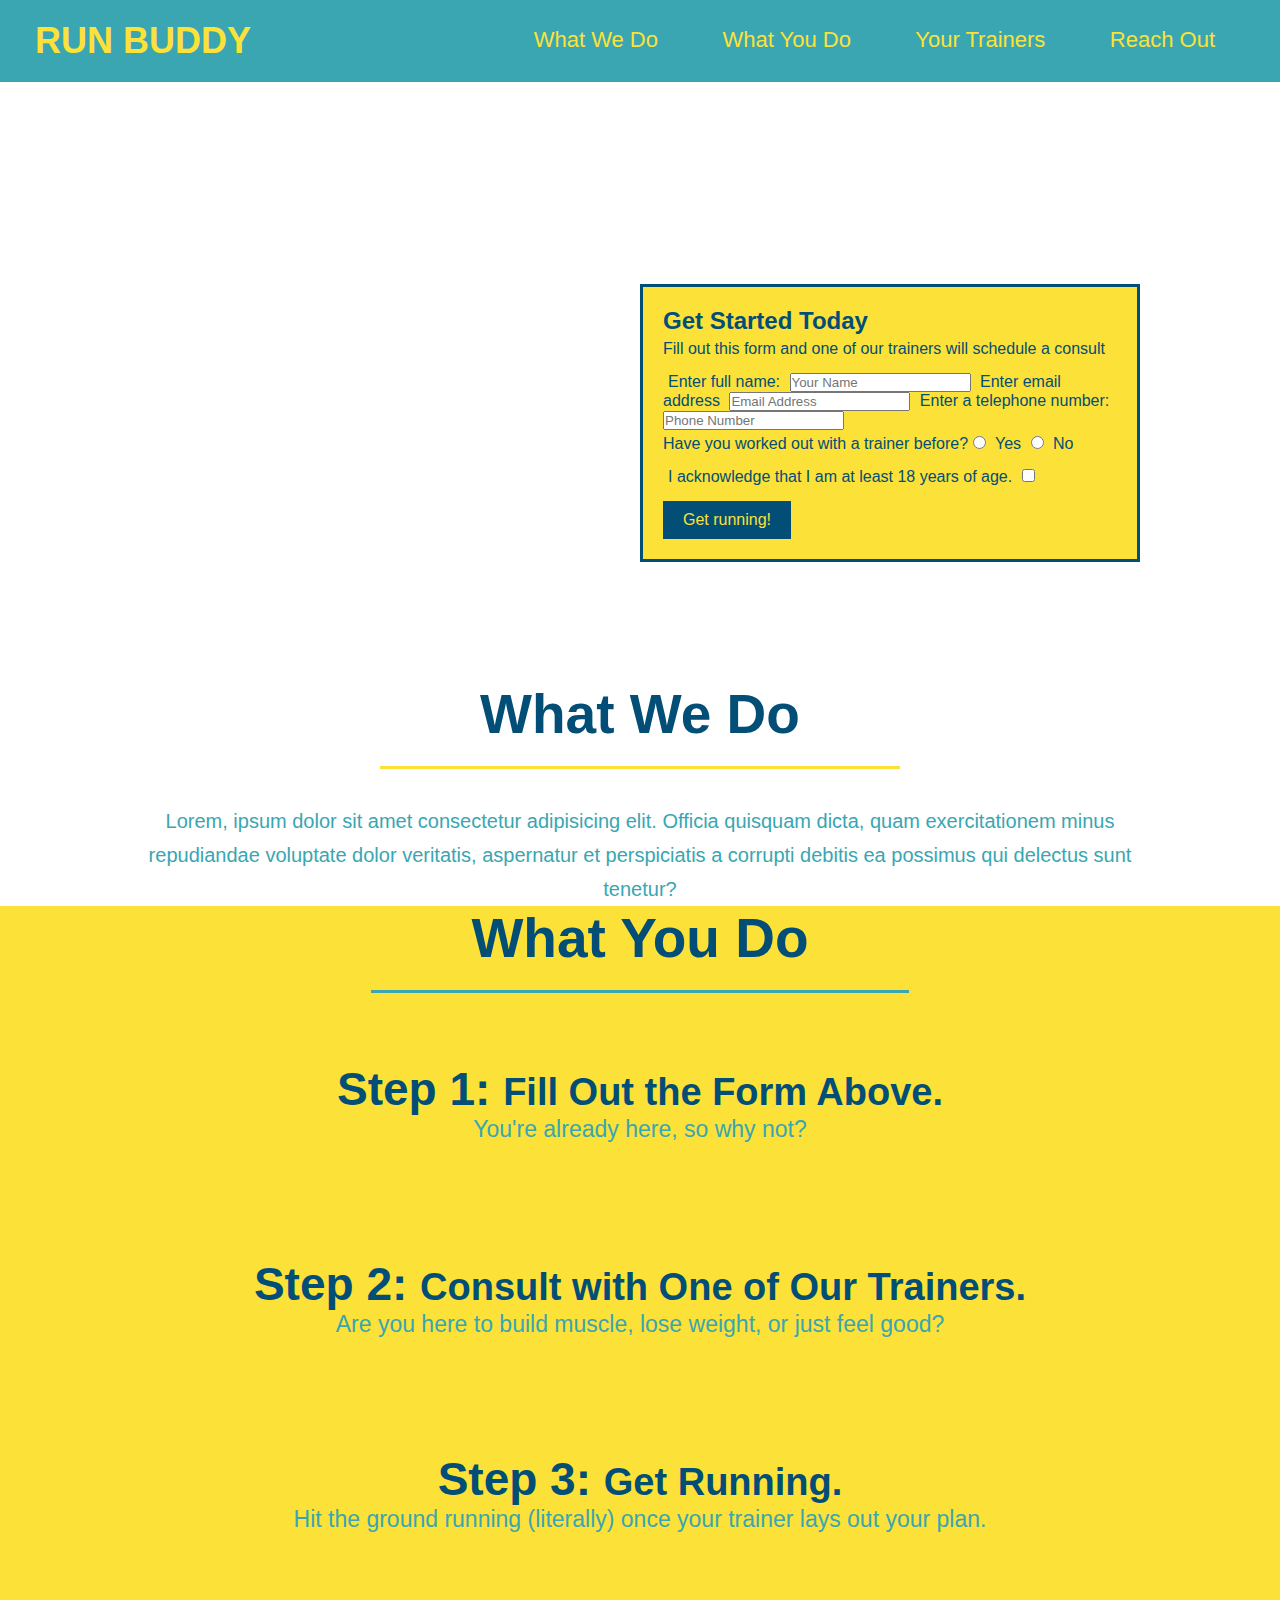
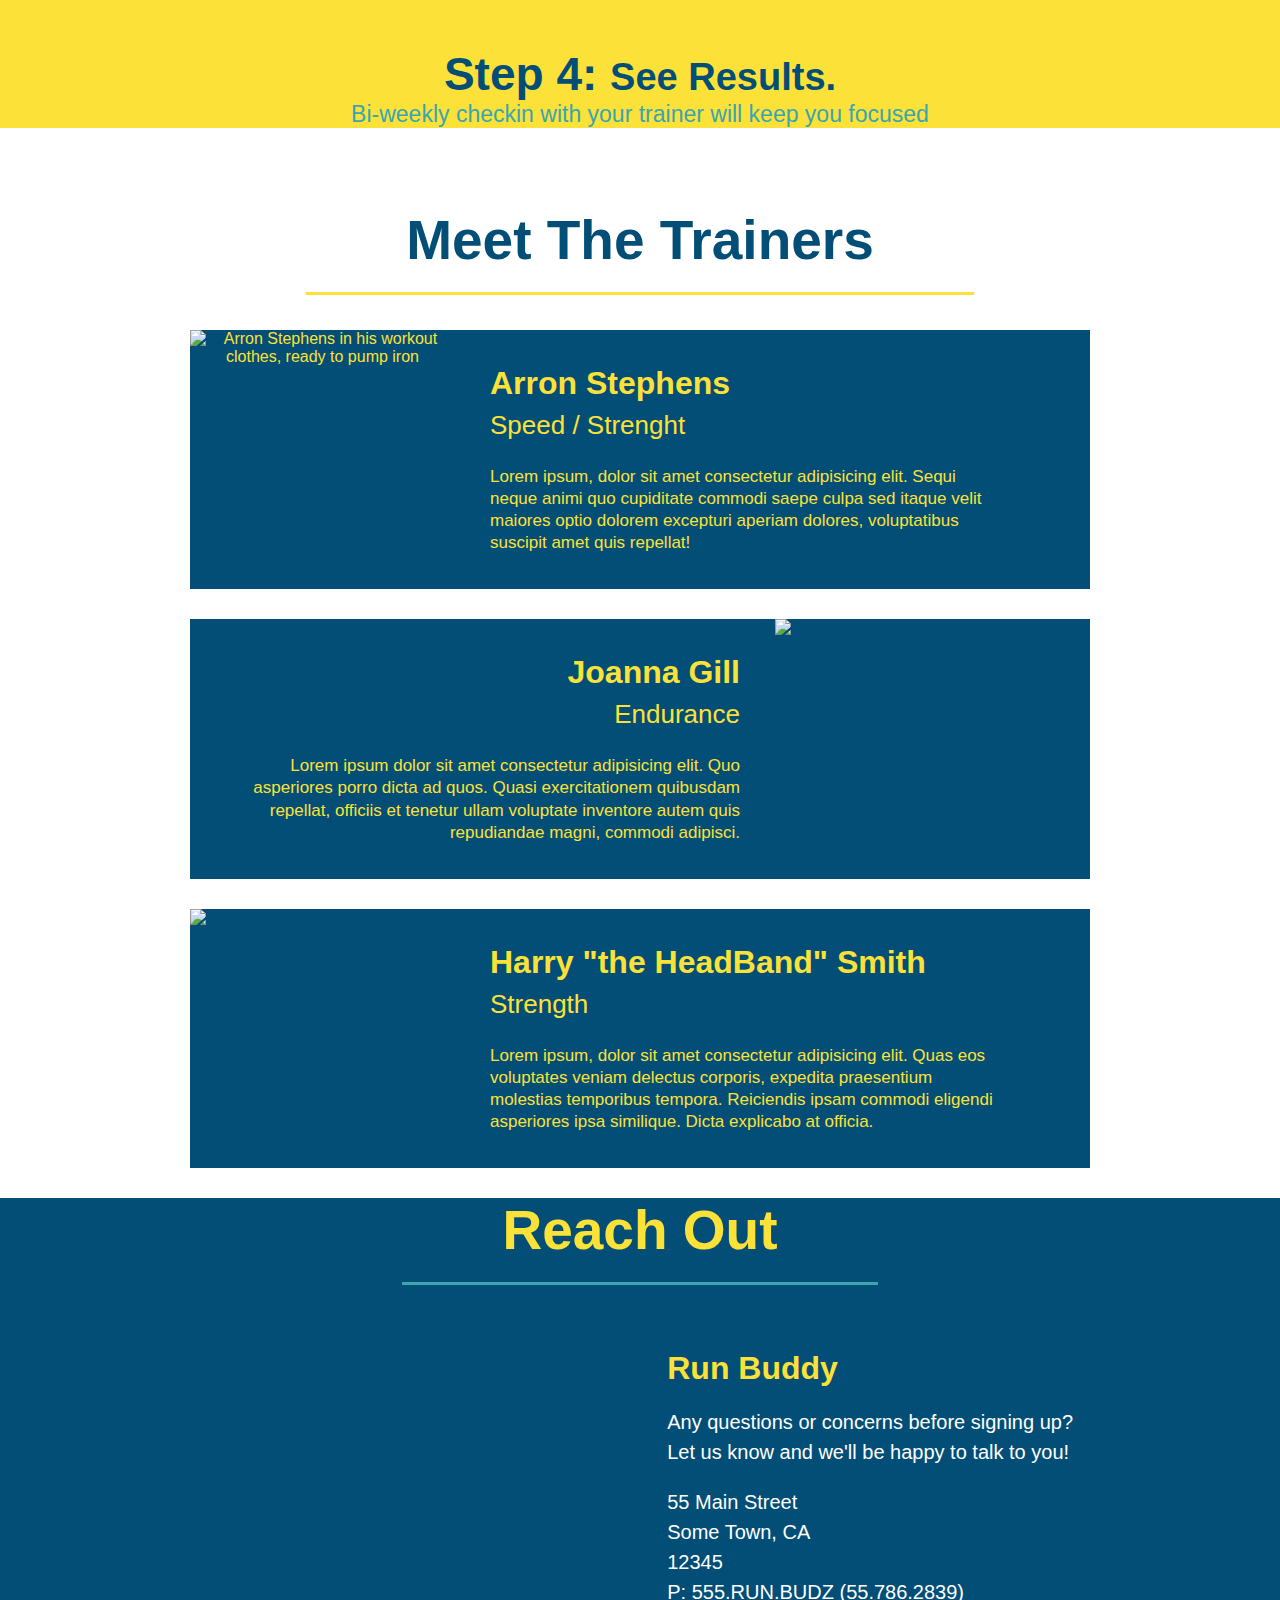
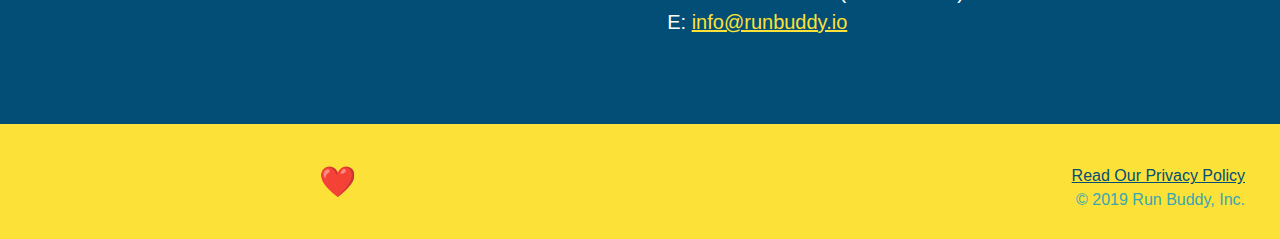
==== index.html @ 2227aeee "secondary-styles" ====
<!DOCTYPE html>
<!--letting browser know its in English-->
<html lang="em">
    <head>
        <meta charset="UTF-8" />
        <title>Run Buddy</title>
        <link rel="stylesheet" href="./assets/css/style.css">
    </head>
    <body>
        <!--navigation-->
        <header>
            <h1>
                <a href="/">RUN BUDDY</a>
            </h1>
            <nav>
                <!--Unordered list element-->
                <ul>
                    <!--Liss item element-->
                    <li>
                        <!--Anchor element-->
                        <a href="#what-we-do">What We Do</a>
                    </li>
                    <li>
                        <a href="#what-you-do">What You Do</a>
                    </li>
                    <li>
                        <a href="#your-trainers">Your Trainers</a>
                    </li>
                    <li>
                        <a href="#reach-out">Reach Out</a>
                    </li>
                </ul>
            </nav>
        </header>

        <!--hero section-->
        <section class="hero">
            <div class="hero-form">
                <h3>Get Started Today</h3>
                <p>Fill out this form and one of our trainers will schedule a consult</p>  
            <form>
                <label for="name">Enter full name:</label>
                <input type="text" placeholder="Your Name" name="name" id="name" />
                
                <label for="email">Enter email address</label>
                <input type="text" placeholder="Email Address" name="email" id="email" />
                
                <label for="phone">Enter a telephone number:</label>
                <input type="text" placeholder="Phone Number" name="phone" id="phone" />
                <p>
                    Have you worked out with a trainer before?
                    <input type="radio" name="trainer-confirm" id="trainer-yes" />
                    <label for="trainer-yes">Yes</label>
                    <input type="radio" name="trainer-confirm" id="trainer-no" />
                    <label for="trainer-no">No</label>
                </p>
                <p>
                    <label for="checkbox" >
                        I acknowledge that I am at least 18 years of age.
                    </label>
                    <input type="checkbox" name="age-confirm" id="checkbox" />
                </p>
                <button type="submit">
                    Get running!
                </button>
            </form>
            </div>
        </section>
        <!--end hero-->

        <!--hera/jumbotron-->
        <section>
            
        </section>

        <!--"what we do" section-->
        <section id="what-we-do" class="intro">
            <h2 class="section-title primary-border">What We Do</h2>
            <p> 
               Lorem, ipsum dolor sit amet consectetur adipisicing elit. Officia quisquam dicta, quam exercitationem minus repudiandae voluptate dolor veritatis, aspernatur et perspiciatis a corrupti debitis ea possimus qui delectus sunt tenetur? 
            </p>
        </section> 
        
        <!--"what you do" section-->
        <section id="what-you-do" class="steps">
            <h2 class="section-title  secondary-border">What You Do</h2>

            <div>
                <img src="./assets/images/step-1.svg" alt="" />
                <h3>Step 1: <span>Fill Out the Form Above.</span></h3>
                <p>You're already here, so why not?</p>
            </div>

            <div>
                <img src="./assets/images/step-2.svg" alt="" />
                <h3>Step 2: <span>Consult with One of Our Trainers.</span></h3>
                <p>Are you here to build muscle, lose weight, or just feel good?</p>
            </div>

            <div>
                <img src="./assets/images/step-3.svg" alt="" />
                <h3>Step 3: <span>Get Running.</span></h3>
                <p>Hit the ground running (literally) once your trainer lays out your plan.</p>
            </div>

            <div>
                <img src="./assets/images/step-4.svg" alt="" />
                <h3>Step 4: <span>See Results.</span></h3>
                <p>Bi-weekly checkin with your trainer will keep you focused</p>
            </div>

        </section>
        
        <!--"meet the trainers" section-->
        <section id="your-trainers" class="trainers">
            <h2 class="section-title primary-border">
                Meet The Trainers
            </h2>

            <article class="trainer">
                <img src="./assets/images/trainer-1.jpg" alt="Arron Stephens in his workout clothes, ready to pump iron" />
                <div class="trainer-bio text-left">
                    <h3>Arron Stephens</h3>
                    <h4>Speed / Strenght</h4>
                    <p>
                        Lorem ipsum, dolor sit amet consectetur adipisicing elit. Sequi neque animi quo cupiditate commodi saepe culpa sed
                        itaque velit maiores optio dolorem excepturi aperiam dolores, voluptatibus suscipit amet quis repellat!
                    </p>
                </div>
            </article>
            
            <!--second trainer bio-->
            <article class="trainer">
                <div class="trainer-bio text-right">
                    <h3>Joanna Gill</h3>
                    <h4>Endurance</h4>
                    <p>
                        Lorem ipsum dolor sit amet consectetur adipisicing elit. Quo asperiores porro dicta ad quos. Quasi exercitationem quibusdam repellat, officiis et tenetur ullam voluptate inventore autem quis repudiandae magni, commodi adipisci.
                    </p>
                </div>
                <img src="./assets/images/trainer-2.jpg">
            </article>

            <article class="trainer">
                <img src="./assets/images/trainer-3.jpg">
                <div class="trainer-bio text-left">
                    <h3>Harry "the HeadBand" Smith</h3>
                    <h4>Strength</h4>
                    <p>
                        Lorem ipsum, dolor sit amet consectetur adipisicing elit. Quas eos voluptates veniam delectus corporis, expedita praesentium molestias temporibus tempora. Reiciendis ipsam commodi eligendi asperiores ipsa similique. Dicta explicabo at officia.
                    </p>
                </div>
            </article>

        </section>
        
        <!--"reach out" section-->
        <section id="reach-out" class="contact">
            <h2 class="section-title secondary-border">Reach Out</h2>

        <div class="contact-info">
            <iframe 
            src="https://www.google.com/maps/embed?pb=!1m18!1m12!1m3!1d3310.866093788622!2d-117.26199794971177!3d33.91884578054739!2m3!1f0!2f0!3f0!3m2!1i1024!2i768!4f13.1!3m3!1m2!1s0x80dca60cec71aa4b%3A0x97845ab8a27b78cd!2s23080%20Alessandro%20Blvd%2C%20Moreno%20Valley%2C%20CA%2092553!5e0!3m2!1sen!2sus!4v1596602166680!5m2!1sen!2sus" width="600" height="450" frameborder="0" style="border:0;" allowfullscreen="" aria-hidden="false" tabindex="0"
            >
            </iframe>

            <div>
                <h3>Run Buddy</h3>
                <p>
                    Any questions or concerns before signing up?
                    <br /> 
                    Let us know and we'll be happy to talk to you!
                </p>
                <address>
                    55 Main Street <br />
                    Some Town, CA <br />
                    12345<br />
                    P: 555.RUN.BUDZ (55.786.2839)<br />
                    E: <a href="mailto:info@runbuddy.io">info@runbuddy.io</a>
                </address>
            </div>
        </div>

        
        <!--footer-->
        <footer>
            <h2>❤️Made with love by Run Buddy.</h2>
            <div>
                <a href="./privacy-policy.html">Read Our Privacy Policy</a><br />
                &copy; 2019 Run Buddy, Inc.
            </div>
        </footer>
    </section>

    </body>

</html>
---- assets/css/style.css ----
* {
    margin: 0;
    padding: 0;
    box-sizing: border-box;
}

body {
    /*more on this alphanumerical value in a minute! */
    color: #39a6b2;
    font-family: Helvetica, Arial, sans-serif;}

/* apply styles to <header> */
header {
    padding: 20px 35px;
    background-color: #39a6b2;
}
    
header h1 {
    font-weight: bold;
    font-size: 36px;
    color: #fce138;
    margin: 0;
    display: inline;
}

header a {
    text-decoration: none;
    color: #fce138;
}

header nav {
    float: right;
    margin: 7px 0;
}

header nav ul li {
    display: inline;
}

header nav ul li a {
    margin: 0 30px;
    font-weight: lighter;
    font-size: 22px;
}

footer {
    background: #fce138;
    width: 100%;
    padding: 40px 35px;
}

footer h2 {
    display: inline;
    color: #024e76;
    font-size: 30px;
    margin: 0;
}

footer div {
    float: right;
    line-height: 1.5;
    text-align: right;
}

footer a {
    color: #024e76;
}

/*section {
    padding: 60px;
    background-image: url("../run-buddy/assets/images/hero-bg.jpg");
}*/

/* Hero style start*/
.hero {
    background-image: url("../images/hero-bg.jpg");
    height: 600px;
    background-size: cover;
    background-position: center;
    position: relative;
}

.hero-form {
    background-color: #fce138;
    padding: 20px;
    width: 500px;
    color: #024e76;
    border-style: solid;
    border-width: 3px;
    border-color: #024e76;
    /* shorthand three values in one line*/
    /*border: solid 3px #024e76;*/
}

.hero-form{
    border: 3px solid #024e76;
    background-color: #fce138;
    padding: 20px;
    width: 500px;
    color: #024e76;
    position: absolute;
    bottom: 120px;
    right: 140px;
}

.hero-form h3 {
    font-size: 24px;
    margin: 0;
}

.hero-form p {
    margin: 5px 0 15px 0;
}

.form-input {
    border: 1px solid #024e76;
    display: block;
    font-size: 16px;
    color: #024e76;
    width: 100%;
    margin-bottom: 15px;
}

.hero-form label {
    margin: 0 5px;
}

.hero-form button {
    color: #fce138;
    background-color: #024e76;
    border: none;
    padding: 10px 20px;
    font-size: 16px;
}
/*Hero style end*/

/*what we do*/
.intro {
    text-align: center;
}

.intro p {
    line-height: 1.7;
    color: #39a6b2;
    width: 80%;
    font-size: 20px;
    display: inline-block;
    margin: 0 auto;
}
/*what we do end*/

/*steps*/

.steps {
    text-align: center;
    background: #fce138;
}

/*steps*/

.section-title {
    font-size: 55px;
    color: #024e76;
    margin-bottom: 35px;
    padding: 0 100px 20px 100px;
    display: inline-block;
    border-bottom: 3px solid; 
}

.primary-border {
    border-color: #fce138;
}

.secondary-border {
    border-color: #39a6b2;
}

.steps div {
    margin-bottom: 80px;
}

.steps img {
    width: 15%;
    margin: 10px 0;
}

.steps h3 {
    color: #024e76;
    font-size: 46px;
    margin-top: 10px;
}

.steps p {
    color: #39a6b2;
    font-size: 23px;
}

.steps span {
    font-size: 38px;
}

.trainers {
    text-align: center;
}

.trainer {
    width: 900px;
    margin: 0 auto 30px auto;
    background: #024e76;
    color: #fce138;
    overflow: auto;
}

.trainer img {
    width: 265px;
    float: left;
}

.trainer-bio {
    padding: 35px;
    float: left;
    width: 65%;
}

.text-left {
    text-align: left;
}

.text-right {
    text-align: right;
}

.trainer-bio h3{
    font-size: 32px;
    margin-bottom: 8px;
}

.trainer-bio h4 {
    font-weight: lighter;
    font-size: 26px;
    margin-bottom: 25px;
}

.trainer-bio p {
    font-size: 17px;
    line-height: 1.3;
}

/*Reach out section*/
.contact {
    text-align: center;
    background: #024e76;
}
 .contact h2 {
     color: #fce138;
 }

.contact-info iframe {
    width: 400px;
    height: 400px;
}

.contact-info div {
    width: 410px;
    display: inline-block;
    vertical-align: top;
    text-align: left;
    margin: 30px 0 0 60px;
    color: white;
}

.contact-info h3 {
    color: #fce138;
    font-size: 32px;
}

.contact-info p, .contact-info address {
    margin: 20px 0;
    line-height: 1.5;
    font-size: 20px;
    font-style: normal;
}

.contact-info a {
    color: #fce138;
}

/* Reach out styles end*/

.page-title {
    color: #fce138;
    display: inline-block;
    border-bottom: 4px solid #fce138;
    padding: 0 80px 15px 80px;
    font-weight: normal;
    font-size: 42px;
    font-style: italic;
}
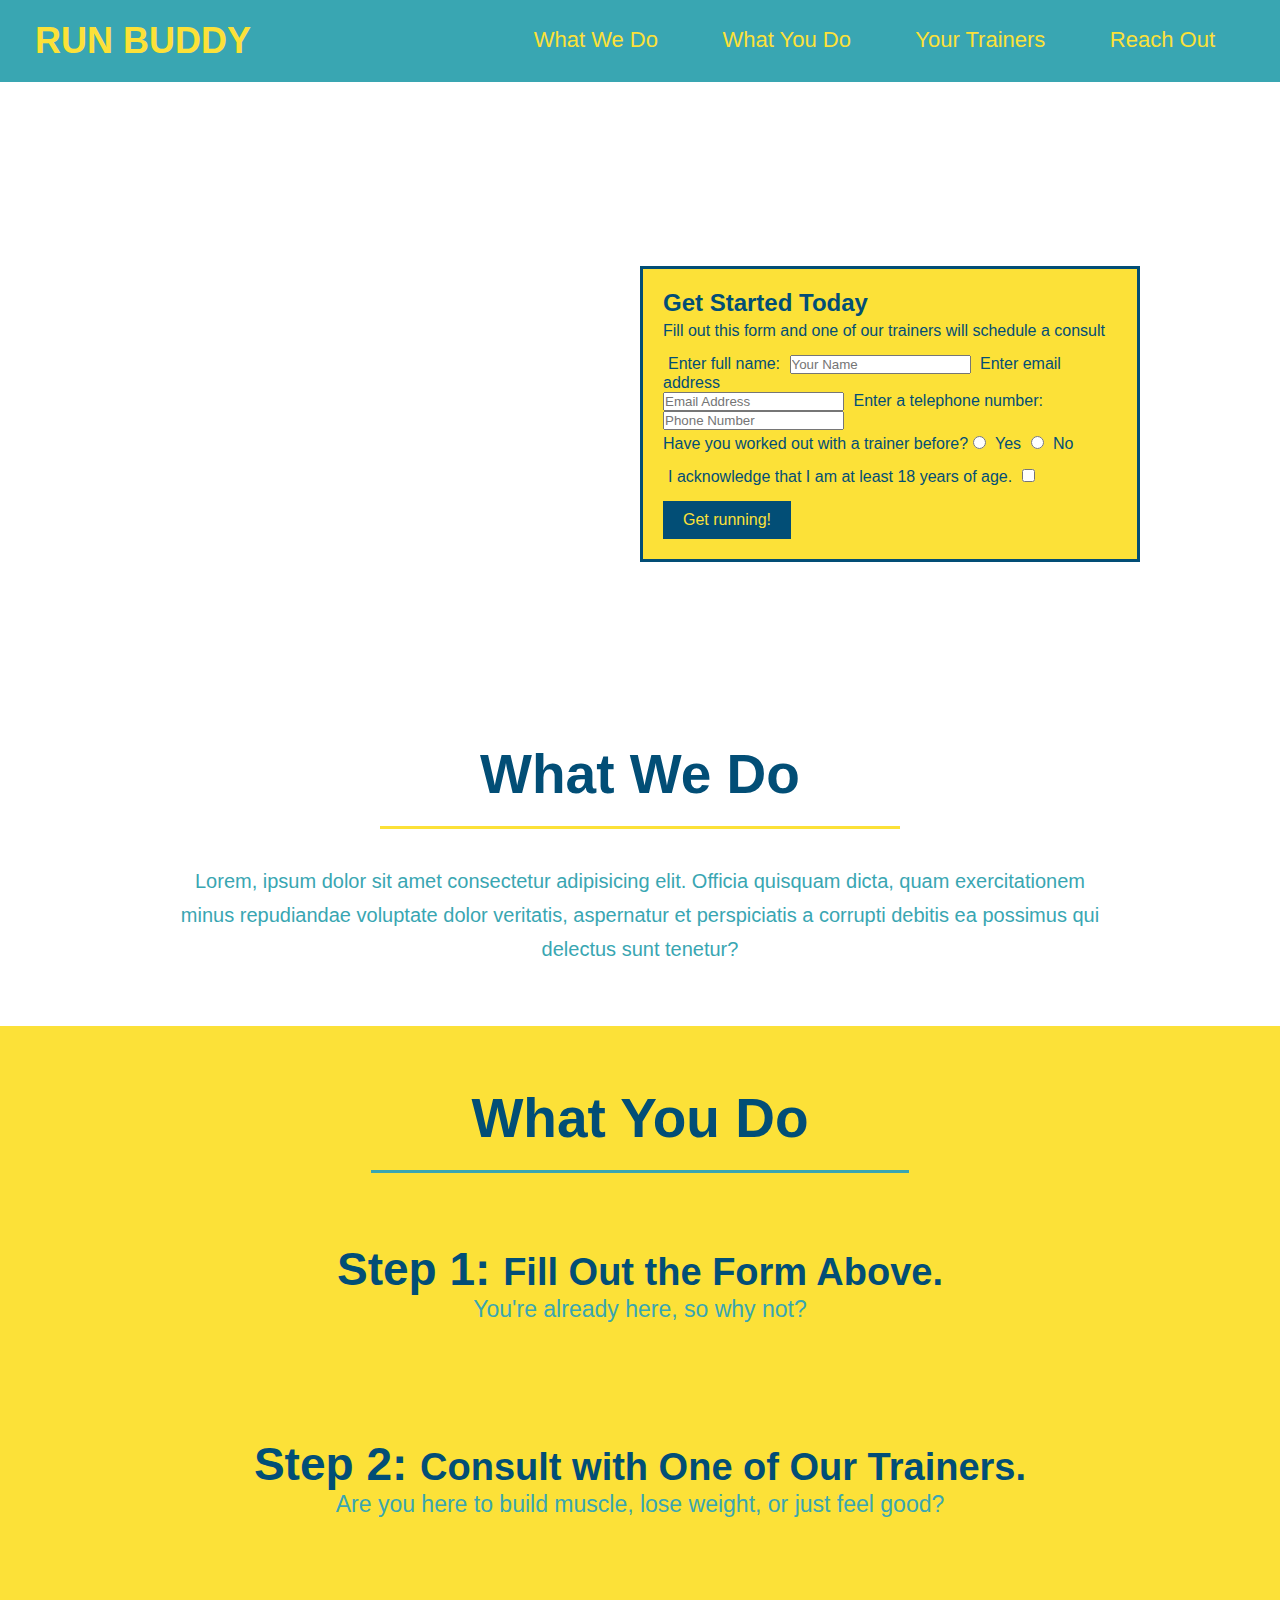
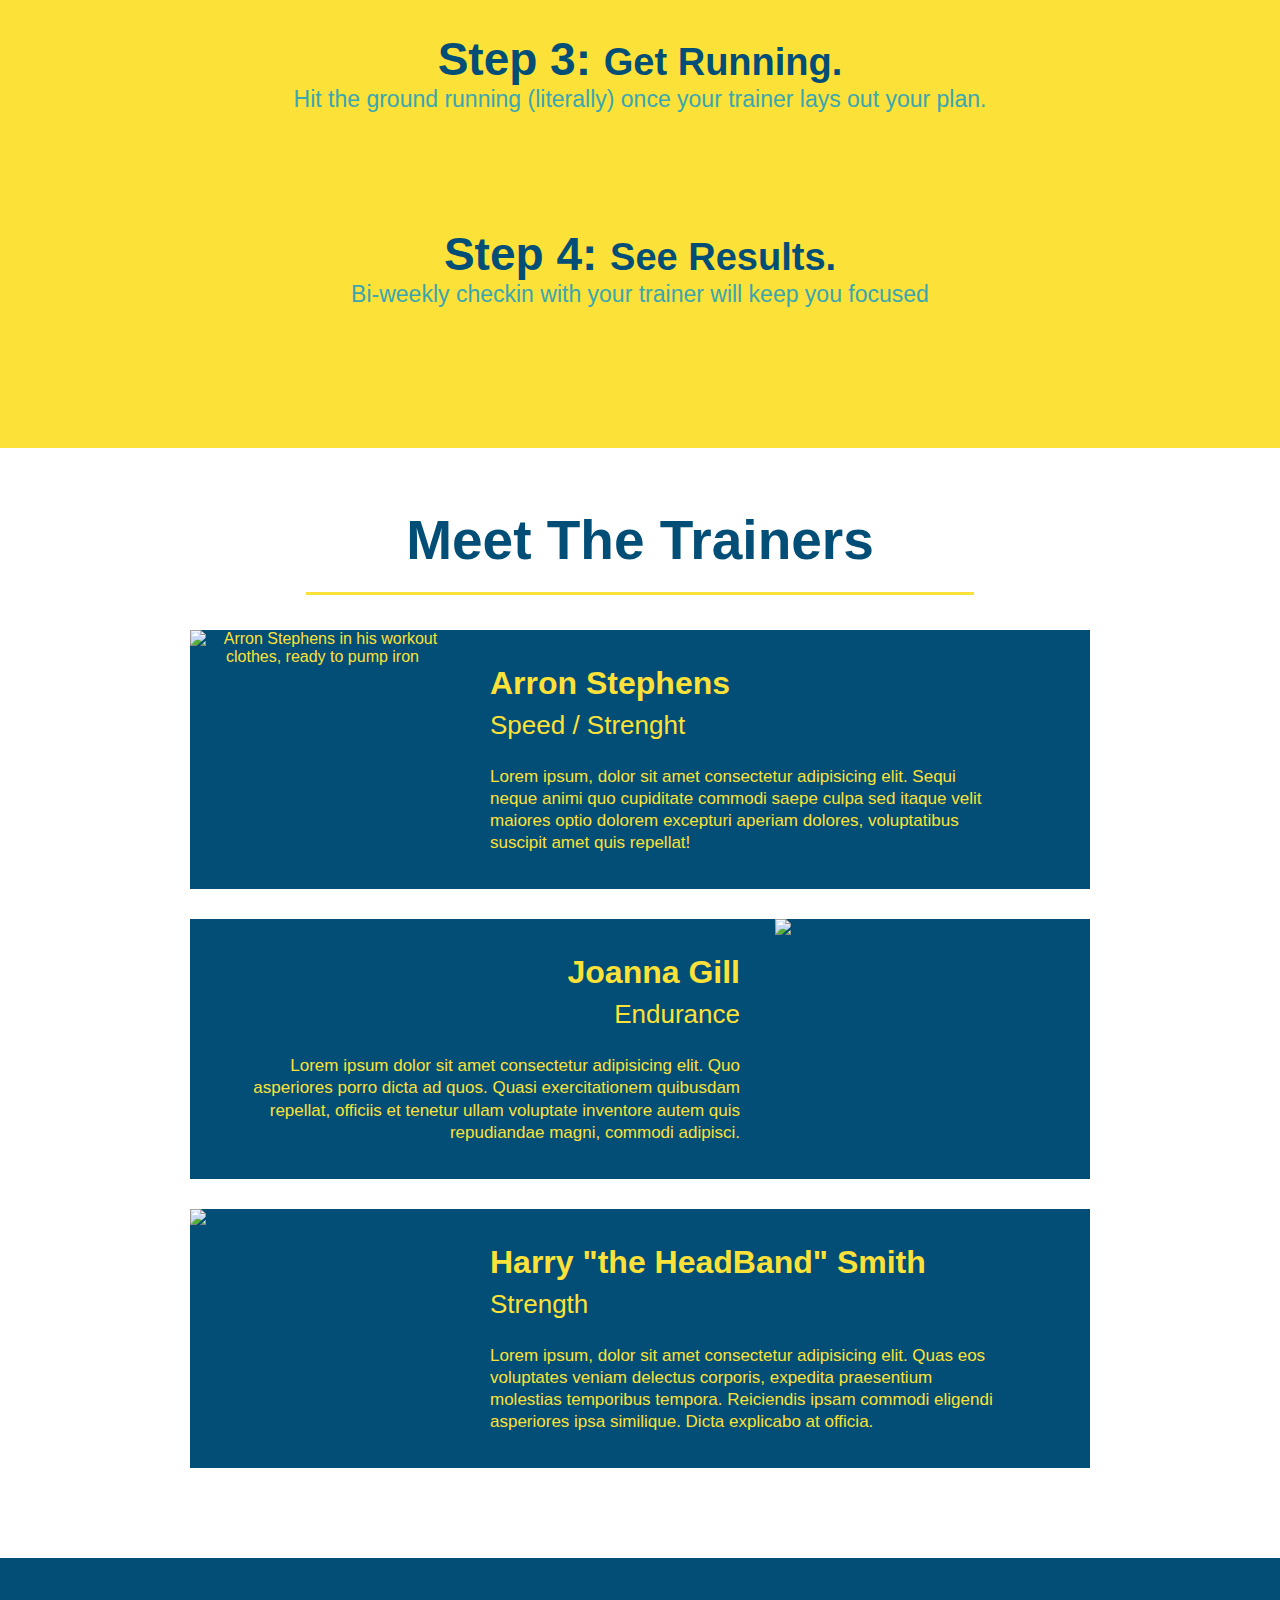
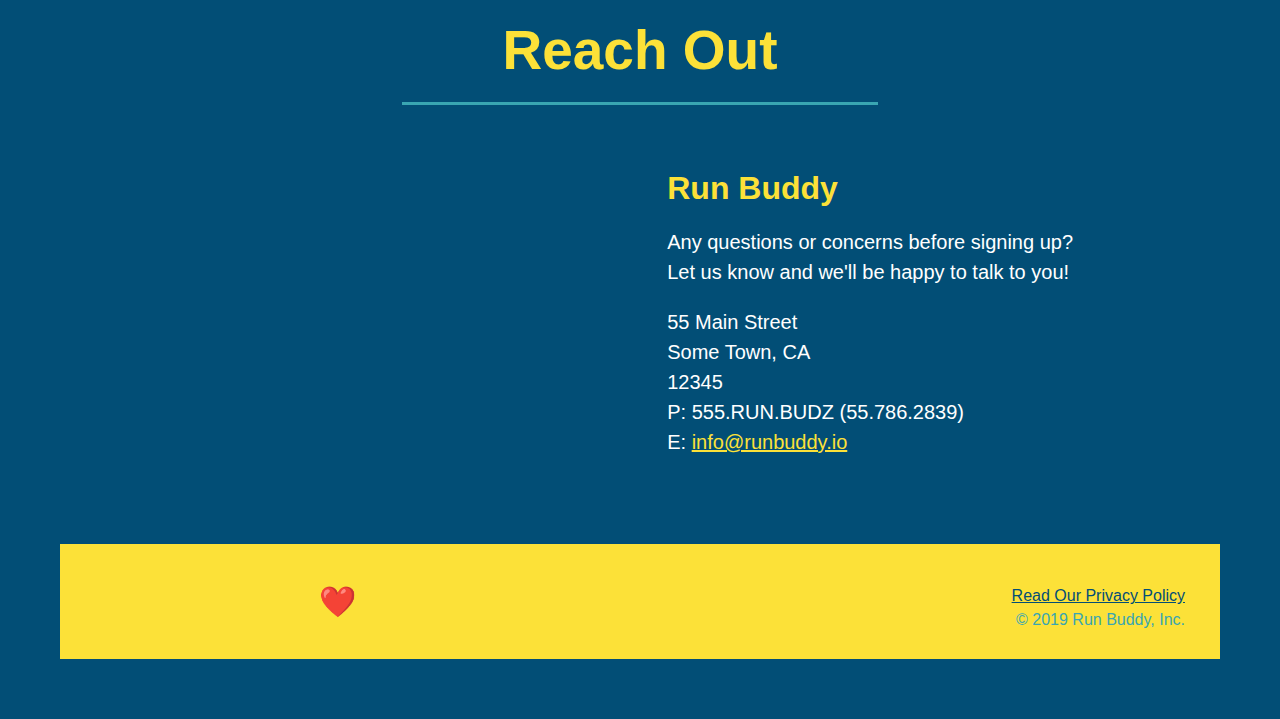
==== commit cc3ca8c6: "organize css according to html" ====
--- a/index.html
+++ b/index.html
@@ -42,7 +42,7 @@
                 <label for="name">Enter full name:</label>
                 <input type="text" placeholder="Your Name" name="name" id="name" />
                 
-                <label for="email">Enter email address</label>
+                <label for="email">Enter email address</label><br />
                 <input type="text" placeholder="Email Address" name="email" id="email" />
                 
                 <label for="phone">Enter a telephone number:</label>
@@ -67,11 +67,6 @@
             </div>
         </section>
         <!--end hero-->
-
-        <!--hera/jumbotron-->
-        <section>
-            
-        </section>
 
         <!--"what we do" section-->
         <section id="what-we-do" class="intro">
--- a/assets/css/style.css
+++ b/assets/css/style.css
@@ -44,33 +44,10 @@
     font-size: 22px;
 }
 
-footer {
-    background: #fce138;
-    width: 100%;
-    padding: 40px 35px;
-}
-
-footer h2 {
-    display: inline;
-    color: #024e76;
-    font-size: 30px;
-    margin: 0;
-}
-
-footer div {
-    float: right;
-    line-height: 1.5;
-    text-align: right;
-}
-
-footer a {
-    color: #024e76;
-}
-
-/*section {
+section {
     padding: 60px;
     background-image: url("../run-buddy/assets/images/hero-bg.jpg");
-}*/
+}
 
 /* Hero style start*/
 .hero {
@@ -81,18 +58,6 @@
     position: relative;
 }
 
-.hero-form {
-    background-color: #fce138;
-    padding: 20px;
-    width: 500px;
-    color: #024e76;
-    border-style: solid;
-    border-width: 3px;
-    border-color: #024e76;
-    /* shorthand three values in one line*/
-    /*border: solid 3px #024e76;*/
-}
-
 .hero-form{
     border: 3px solid #024e76;
     background-color: #fce138;
@@ -116,6 +81,7 @@
 .form-input {
     border: 1px solid #024e76;
     display: block;
+    padding: 7px 15px;
     font-size: 16px;
     color: #024e76;
     width: 100%;
@@ -288,6 +254,7 @@
 
 /* Reach out styles end*/
 
+/*secondary page*/
 .page-title {
     color: #fce138;
     display: inline-block;
@@ -296,4 +263,30 @@
     font-weight: normal;
     font-size: 42px;
     font-style: italic;
-}+}
+ 
+/*Footer style*/
+footer {
+    background: #fce138;
+    width: 100%;
+    padding: 40px 35px;
+}
+
+footer h2 {
+    display: inline;
+    color: #024e76;
+    font-size: 30px;
+    margin: 0;
+}
+
+footer div {
+    float: right;
+    line-height: 1.5;
+    text-align: right;
+}
+
+footer a {
+    color: #024e76;
+}
+
+/*Footer end*/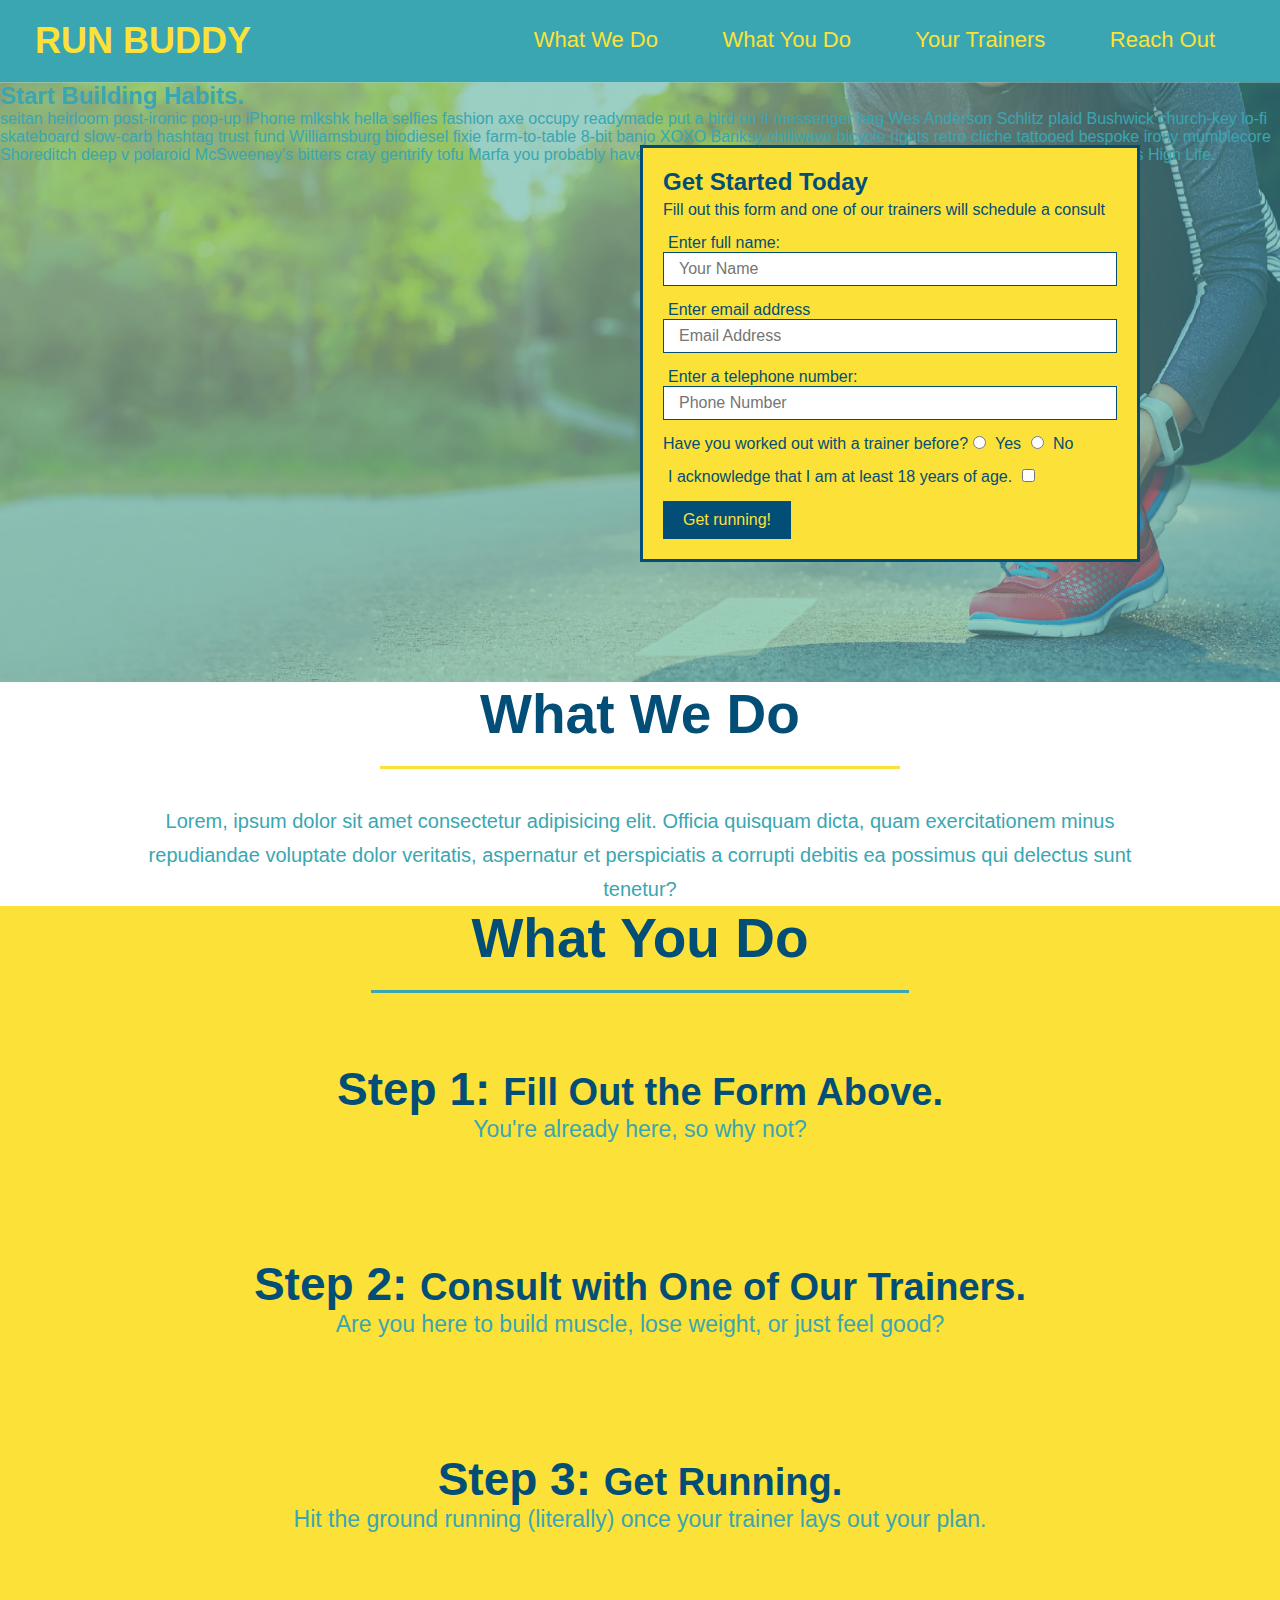
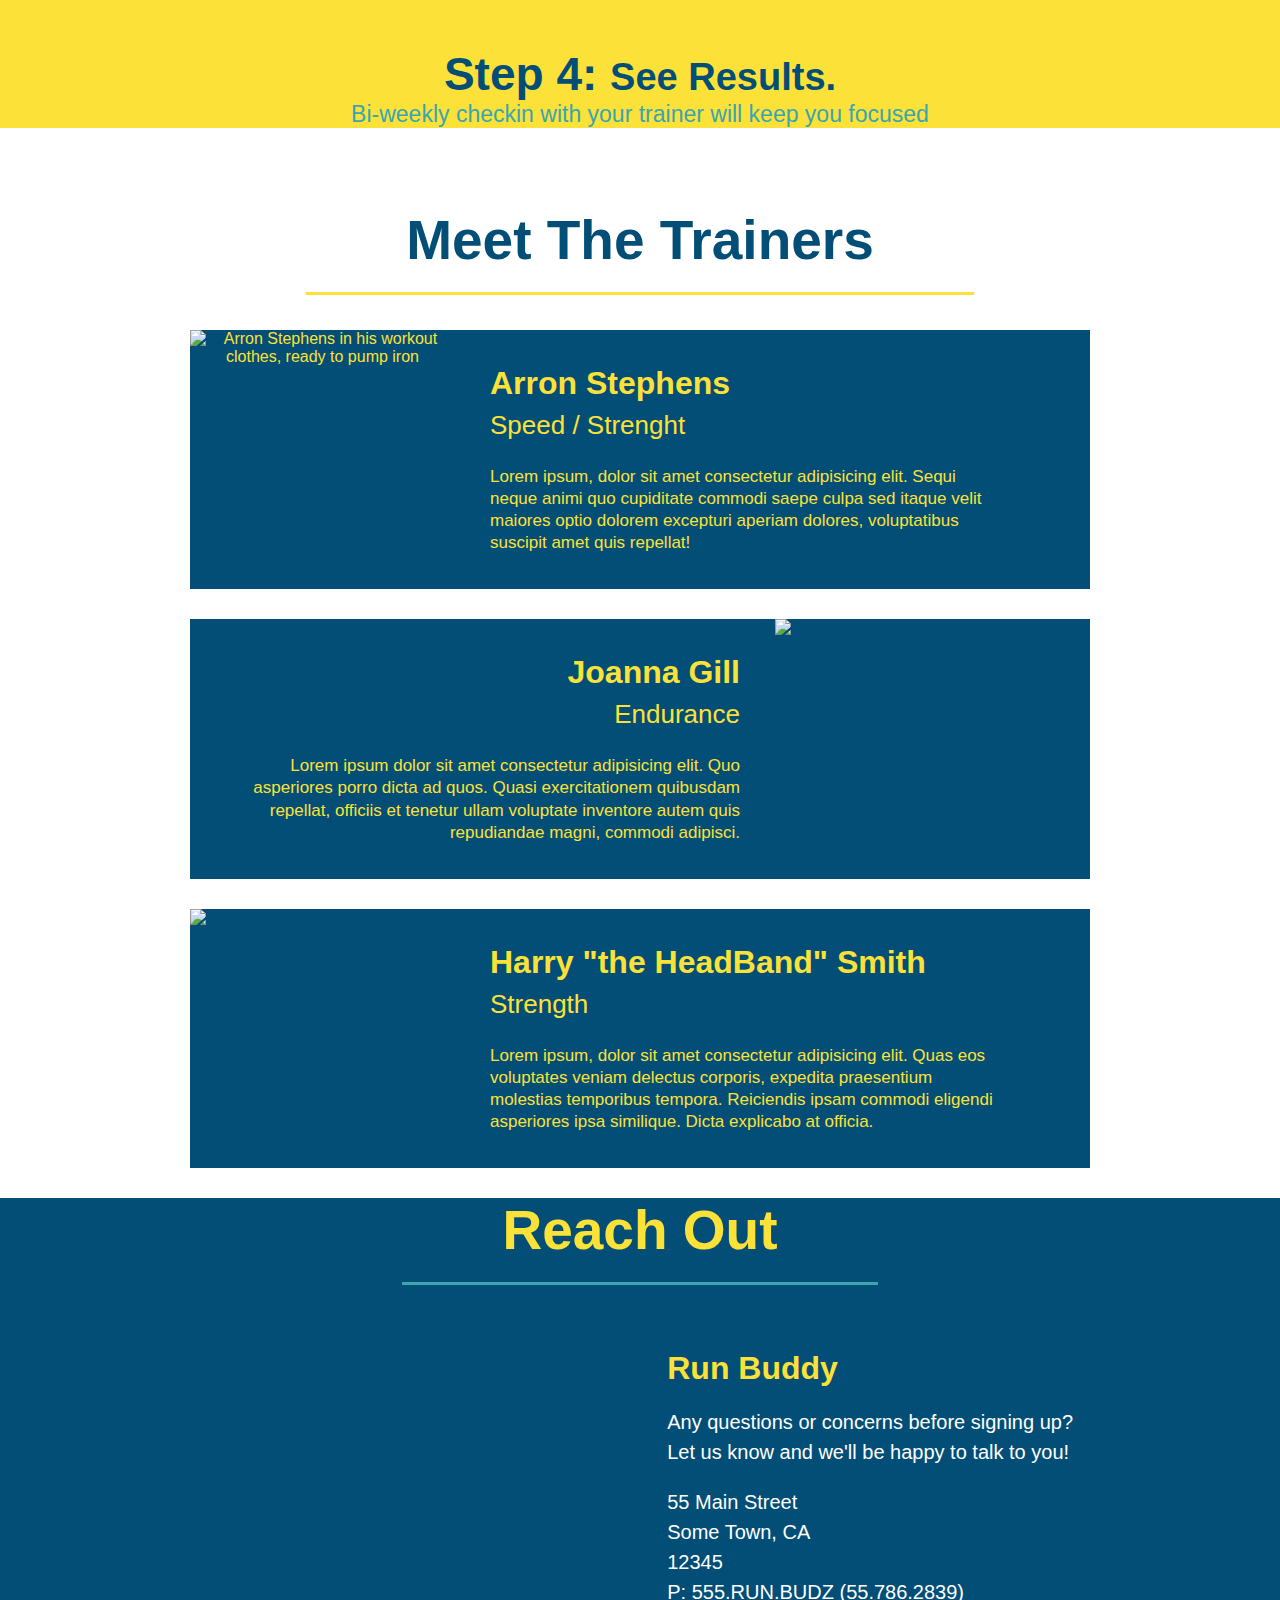
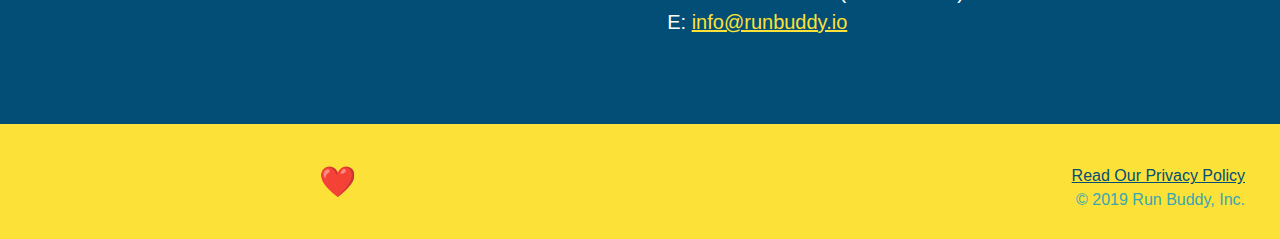
==== commit 654a52ca: "add content to hero, replace image" ====
--- a/index.html
+++ b/index.html
@@ -35,18 +35,30 @@
 
         <!--hero section-->
         <section class="hero">
+
+            <div class="hero-cta">
+                <h2>Start Building Habits.</h2>
+                <p>
+                    seitan heirloom post-ironic pop-up iPhone mlkshk hella selfies fashion axe occupy readymade put a bird on it
+                    messenger bag Wes Anderson Schlitz plaid Bushwick church-key lo-fi skateboard slow-carb hashtag trust fund
+                    Williamsburg biodiesel fixie farm-to-table 8-bit banjo XOXO Banksy chillwave bicycle rights retro cliche
+                    tattooed bespoke irony mumblecore Shoreditch deep v polaroid McSweeney's bitters cray gentrify tofu Marfa you
+                    probably haven't heard of them yr banh mi asymmetrical art party selvage letterpress High Life.
+                </p>
+            </div>
+
             <div class="hero-form">
                 <h3>Get Started Today</h3>
                 <p>Fill out this form and one of our trainers will schedule a consult</p>  
             <form>
                 <label for="name">Enter full name:</label>
-                <input type="text" placeholder="Your Name" name="name" id="name" />
+                <input class="form-input" type="text" placeholder="Your Name" name="name" id="name" />
                 
                 <label for="email">Enter email address</label><br />
-                <input type="text" placeholder="Email Address" name="email" id="email" />
+                <input class="form-input" type="text" placeholder="Email Address" name="email" id="email" />
                 
                 <label for="phone">Enter a telephone number:</label>
-                <input type="text" placeholder="Phone Number" name="phone" id="phone" />
+                <input class="form-input" type="text" placeholder="Phone Number" name="phone" id="phone" />
                 <p>
                     Have you worked out with a trainer before?
                     <input type="radio" name="trainer-confirm" id="trainer-yes" />
--- a/assets/css/style.css
+++ b/assets/css/style.css
@@ -44,6 +44,7 @@
     font-size: 22px;
 }
 
+/*
 section {
     padding: 60px;
     background-image: url("../run-buddy/assets/images/hero-bg.jpg");
@@ -254,16 +255,6 @@
 
 /* Reach out styles end*/
 
-/*secondary page*/
-.page-title {
-    color: #fce138;
-    display: inline-block;
-    border-bottom: 4px solid #fce138;
-    padding: 0 80px 15px 80px;
-    font-weight: normal;
-    font-size: 42px;
-    font-style: italic;
-}
  
 /*Footer style*/
 footer {
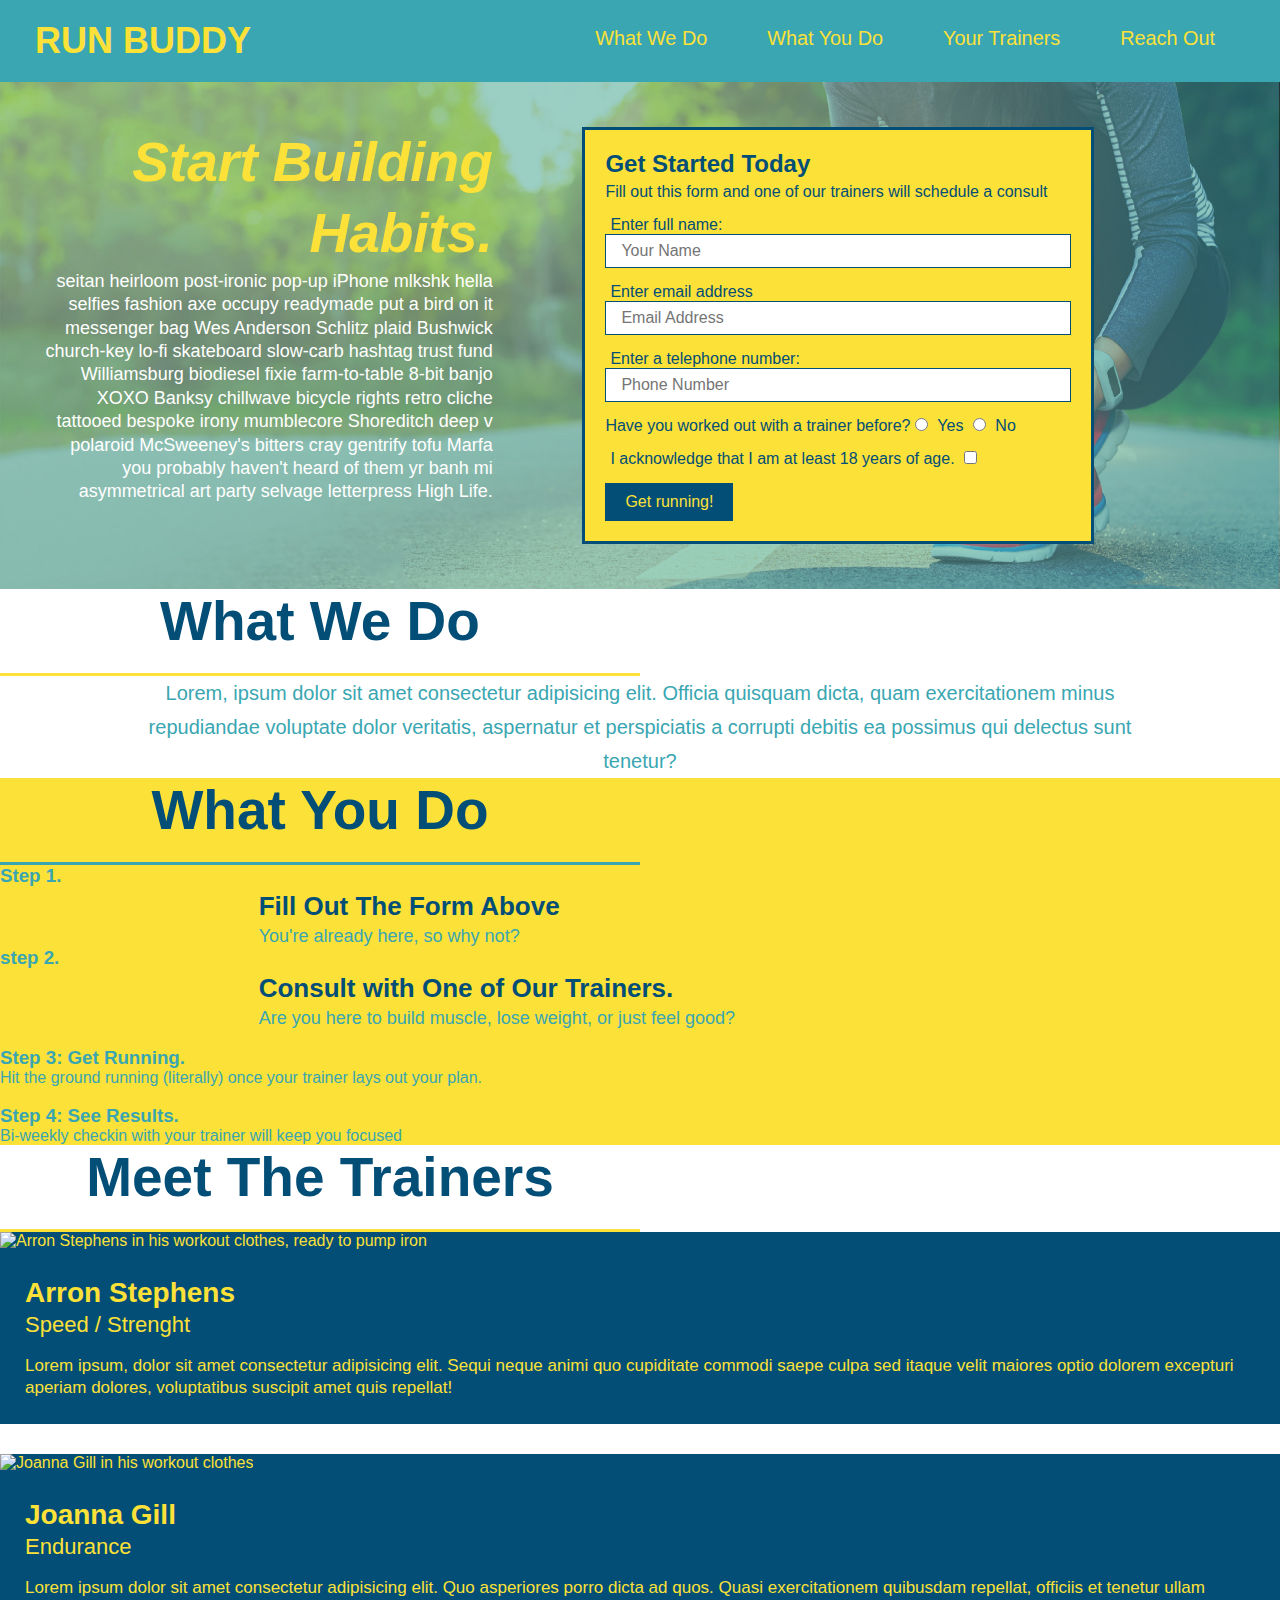
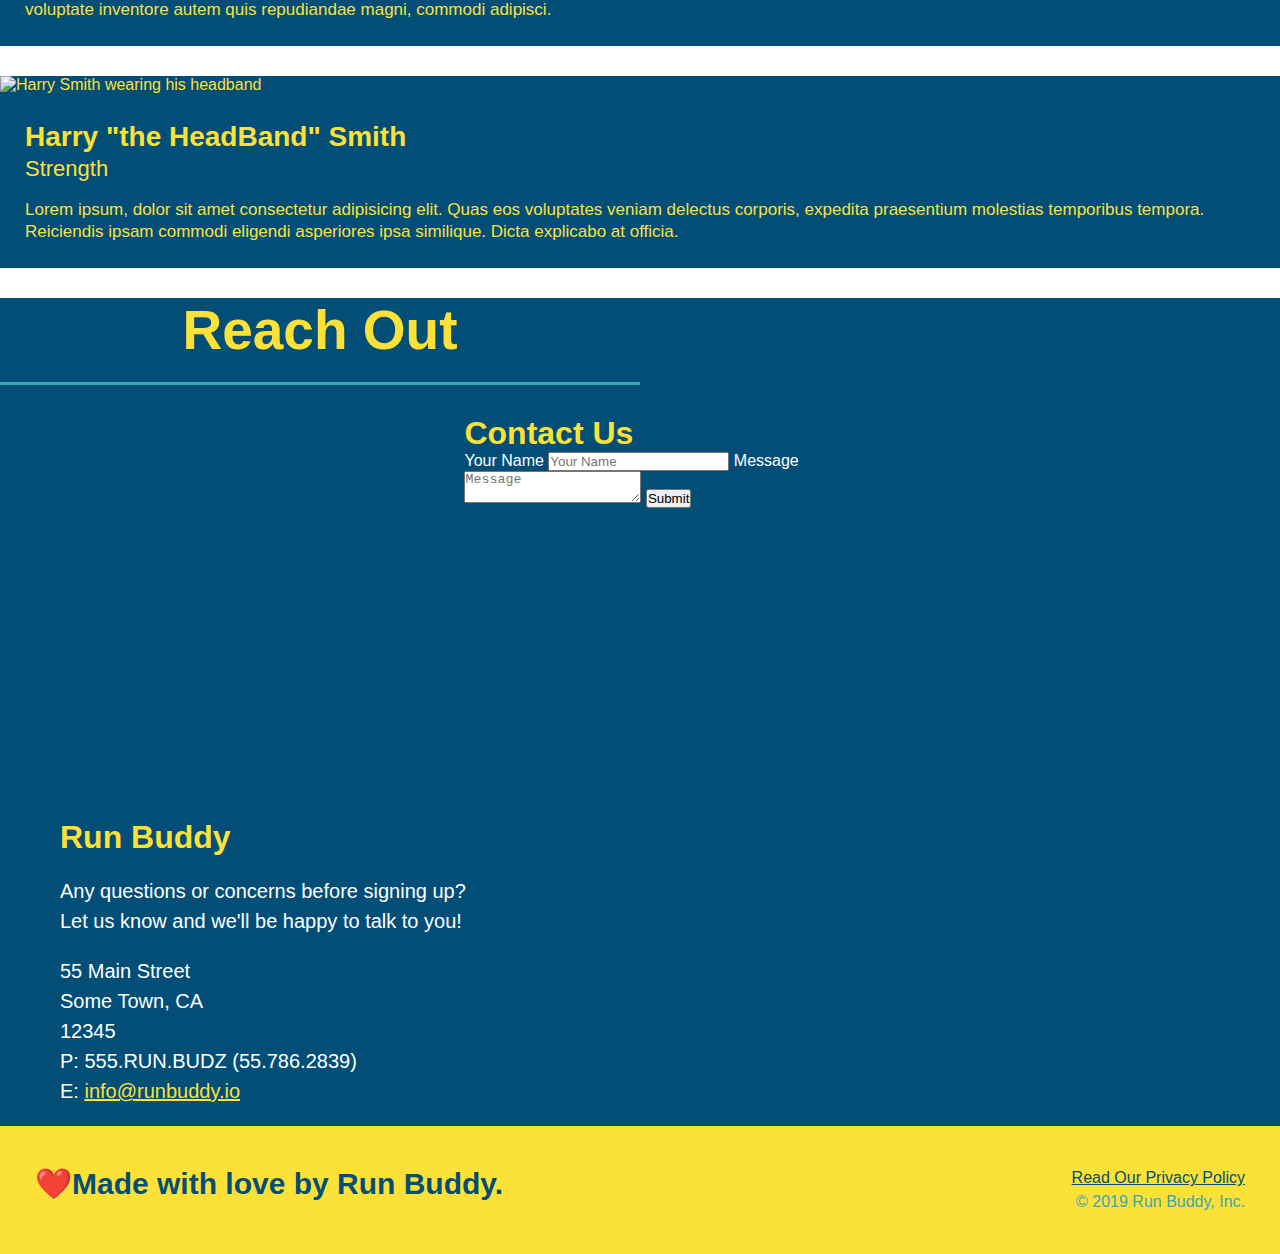
==== commit 17482dc8: "add flexbox to the trainers" ====
--- a/index.html
+++ b/index.html
@@ -82,26 +82,46 @@
 
         <!--"what we do" section-->
         <section id="what-we-do" class="intro">
-            <h2 class="section-title primary-border">What We Do</h2>
-            <p> 
-               Lorem, ipsum dolor sit amet consectetur adipisicing elit. Officia quisquam dicta, quam exercitationem minus repudiandae voluptate dolor veritatis, aspernatur et perspiciatis a corrupti debitis ea possimus qui delectus sunt tenetur? 
-            </p>
+            <div class="flex-row">
+                <h2 class="section-title primary-border">
+                    What We Do
+                </h2>
+            </div>
+            <div class="flex-row">
+                <p> 
+                Lorem, ipsum dolor sit amet consectetur adipisicing elit. Officia quisquam dicta, quam exercitationem minus repudiandae voluptate dolor veritatis, aspernatur et perspiciatis a corrupti debitis ea possimus qui delectus sunt tenetur? 
+                </p>
+            </div>    
         </section> 
         
         <!--"what you do" section-->
         <section id="what-you-do" class="steps">
-            <h2 class="section-title  secondary-border">What You Do</h2>
-
-            <div>
-                <img src="./assets/images/step-1.svg" alt="" />
-                <h3>Step 1: <span>Fill Out the Form Above.</span></h3>
-                <p>You're already here, so why not?</p>
-            </div>
-
-            <div>
-                <img src="./assets/images/step-2.svg" alt="" />
-                <h3>Step 2: <span>Consult with One of Our Trainers.</span></h3>
-                <p>Are you here to build muscle, lose weight, or just feel good?</p>
+            <h2 class="section-title secondary-border">What You Do</h2>
+
+            <div>
+                <h3>Step 1.</h3>
+                <div class="step-info">
+                    <div class="step-img">
+                        <img src="./assets/images/step-1.svg" alt="" />
+                    </div>
+                    <div class="step-text">
+                        <h4>Fill Out The Form Above</h4>
+                        <p>You're already here, so why not?</p>
+                    </div>
+                </div>
+            </div>
+
+            <div>
+                <h3>step 2.</h3>
+                <div class="step-info">
+                    <div class="step-img">
+                        <img src="./assets/images/step-2.svg" alt="" />
+                    </div>
+                    <div class="step-text">
+                        <h4>Consult with One of Our Trainers.</h4>
+                        <p>Are you here to build muscle, lose weight, or just feel good?</p>
+                    </div>
+                </div>
             </div>
 
             <div>
@@ -119,45 +139,46 @@
         </section>
         
         <!--"meet the trainers" section-->
-        <section id="your-trainers" class="trainers">
+        <section id="your-trainers">
             <h2 class="section-title primary-border">
                 Meet The Trainers
             </h2>
 
-            <article class="trainer">
-                <img src="./assets/images/trainer-1.jpg" alt="Arron Stephens in his workout clothes, ready to pump iron" />
-                <div class="trainer-bio text-left">
-                    <h3>Arron Stephens</h3>
-                    <h4>Speed / Strenght</h4>
-                    <p>
-                        Lorem ipsum, dolor sit amet consectetur adipisicing elit. Sequi neque animi quo cupiditate commodi saepe culpa sed
-                        itaque velit maiores optio dolorem excepturi aperiam dolores, voluptatibus suscipit amet quis repellat!
-                    </p>
-                </div>
-            </article>
-            
-            <!--second trainer bio-->
-            <article class="trainer">
-                <div class="trainer-bio text-right">
-                    <h3>Joanna Gill</h3>
-                    <h4>Endurance</h4>
-                    <p>
-                        Lorem ipsum dolor sit amet consectetur adipisicing elit. Quo asperiores porro dicta ad quos. Quasi exercitationem quibusdam repellat, officiis et tenetur ullam voluptate inventore autem quis repudiandae magni, commodi adipisci.
-                    </p>
-                </div>
-                <img src="./assets/images/trainer-2.jpg">
-            </article>
-
-            <article class="trainer">
-                <img src="./assets/images/trainer-3.jpg">
-                <div class="trainer-bio text-left">
-                    <h3>Harry "the HeadBand" Smith</h3>
-                    <h4>Strength</h4>
-                    <p>
-                        Lorem ipsum, dolor sit amet consectetur adipisicing elit. Quas eos voluptates veniam delectus corporis, expedita praesentium molestias temporibus tempora. Reiciendis ipsam commodi eligendi asperiores ipsa similique. Dicta explicabo at officia.
-                    </p>
-                </div>
-            </article>
+            <div>
+                <article class="trainer">
+                    <img src="./assets/images/trainer-1.jpg" alt="Arron Stephens in his workout clothes, ready to pump iron" />
+                    <div class="trainer-bio">
+                        <h3 class="trainer-name">Arron Stephens</h3>
+                        <h4 class="trainer-role">Speed / Strenght</h4>
+                        <p>
+                            Lorem ipsum, dolor sit amet consectetur adipisicing elit. Sequi neque animi quo cupiditate commodi saepe culpa sed
+                            itaque velit maiores optio dolorem excepturi aperiam dolores, voluptatibus suscipit amet quis repellat!
+                        </p>
+                    </div>
+                </article>
+                
+                <!--second trainer bio-->
+                <article class="trainer">
+                    <img src="./assets/images/trainer-2.jpg" alt="Joanna Gill in his workout clothes" />
+                    <div class="trainer-bio">
+                        <h3 class="trainer-name">Joanna Gill</h3>
+                        <h4 class="trainer-role">Endurance</h4>
+                        <p>
+                            Lorem ipsum dolor sit amet consectetur adipisicing elit. Quo asperiores porro dicta ad quos. Quasi exercitationem quibusdam repellat, officiis et tenetur ullam voluptate inventore autem quis repudiandae magni, commodi adipisci.
+                        </p>
+                    </div>
+                </article>
+
+                <article class="trainer">
+                    <img src="./assets/images/trainer-3.jpg" alt="Harry Smith wearing his headband">
+                    <div class="trainer-bio">
+                        <h3 class="trainer-name">Harry "the HeadBand" Smith</h3>
+                        <h4 class="trainer-role">Strength</h4>
+                        <p>
+                            Lorem ipsum, dolor sit amet consectetur adipisicing elit. Quas eos voluptates veniam delectus corporis, expedita praesentium molestias temporibus tempora. Reiciendis ipsam commodi eligendi asperiores ipsa similique. Dicta explicabo at officia.
+                        </p>
+                 </article>
+            </div>
 
         </section>
         
@@ -170,6 +191,19 @@
             src="https://www.google.com/maps/embed?pb=!1m18!1m12!1m3!1d3310.866093788622!2d-117.26199794971177!3d33.91884578054739!2m3!1f0!2f0!3f0!3m2!1i1024!2i768!4f13.1!3m3!1m2!1s0x80dca60cec71aa4b%3A0x97845ab8a27b78cd!2s23080%20Alessandro%20Blvd%2C%20Moreno%20Valley%2C%20CA%2092553!5e0!3m2!1sen!2sus!4v1596602166680!5m2!1sen!2sus" width="600" height="450" frameborder="0" style="border:0;" allowfullscreen="" aria-hidden="false" tabindex="0"
             >
             </iframe>
+
+            <div class="contact-form">
+                <h3>Contact Us</h3>
+                <form>
+                    <label for="contact-name">Your Name</label>
+                    <input type="text" id="contact-name" placeholder="Your Name" />
+
+                    <label for="contact-message">Message</label>
+                    <textarea id="contact-message" placeholder="Message"></textarea>
+
+                    <button type="submit">Submit</button>
+                </form>
+            </div>
 
             <div>
                 <h3>Run Buddy</h3>
@@ -191,7 +225,7 @@
         
         <!--footer-->
         <footer>
-            <h2>❤️Made with love by Run Buddy.</h2>
+            <h2 id=footers>❤️Made with love by Run Buddy.</h2>
             <div>
                 <a href="./privacy-policy.html">Read Our Privacy Policy</a><br />
                 &copy; 2019 Run Buddy, Inc.
--- a/assets/css/style.css
+++ b/assets/css/style.css
@@ -14,6 +14,9 @@
 header {
     padding: 20px 35px;
     background-color: #39a6b2;
+    display: flex;
+    justify-content: space-between;
+    flex-wrap: wrap;
 }
     
 header h1 {
@@ -21,7 +24,6 @@
     font-size: 36px;
     color: #fce138;
     margin: 0;
-    display: inline;
 }
 
 header a {
@@ -30,18 +32,21 @@
 }
 
 header nav {
-    float: right;
     margin: 7px 0;
 }
 
-header nav ul li {
-    display: inline;
+header nav ul {
+    display: flex;
+    flex-wrap: wrap;
+    justify-content: space-between;
+    align-items: center;
+    list-style: none;
 }
 
 header nav ul li a {
     margin: 0 30px;
     font-weight: lighter;
-    font-size: 22px;
+    font-size: 1.55vw;
 }
 
 /*
@@ -53,21 +58,35 @@
 /* Hero style start*/
 .hero {
     background-image: url("../images/hero-bg.jpg");
-    height: 600px;
     background-size: cover;
     background-position: center;
-    position: relative;
+    display: flex;
+    justify-content: cneter;
+    flex-wrap: wrap; 
+}
+
+.hero-cta { 
+    width: 35%;
+    text-align: right;
+    margin: 3.5%;
+    color: #fff;
+    font-size: 18px;
+    line-height: 1.3;
+}
+
+.hero-cta h2 {
+    font-style: italic;
+    font-size: 55px;
+    color: #fce238;
 }
 
 .hero-form{
     border: 3px solid #024e76;
     background-color: #fce138;
     padding: 20px;
-    width: 500px;
-    color: #024e76;
-    position: absolute;
-    bottom: 120px;
-    right: 140px;
+    color: #024e76;
+    width: 40%;
+    margin: 3.5%;
 }
 
 .hero-form h3 {
@@ -103,9 +122,6 @@
 /*Hero style end*/
 
 /*what we do*/
-.intro {
-    text-align: center;
-}
 
 .intro p {
     line-height: 1.7;
@@ -114,13 +130,13 @@
     font-size: 20px;
     display: inline-block;
     margin: 0 auto;
+    text-align: center;
 }
 /*what we do end*/
 
 /*steps*/
 
 .steps {
-    text-align: center;
     background: #fce138;
 }
 
@@ -129,10 +145,11 @@
 .section-title {
     font-size: 55px;
     color: #024e76;
-    margin-bottom: 35px;
-    padding: 0 100px 20px 100px;
-    display: inline-block;
-    border-bottom: 3px solid; 
+    border-bottom: 3px solid;
+    padding-bottom: 20px;
+    text-align: center;
+    margin: 2 auto 35px auto;
+    width: 50%; 
 }
 
 .primary-border {
@@ -143,51 +160,77 @@
     border-color: #39a6b2;
 }
 
-.steps div {
-    margin-bottom: 80px;
-}
-
-.steps img {
-    width: 15%;
-    margin: 10px 0;
-}
-
-.steps h3 {
+.step {
+    margin: 50px auto;
+    padding-bottom: 50px;
+    width: 80%;
+    border-bottom: 1px solid #39a6b2;
+    display: flex;
+    flex-wrap: wrap;
+    align-items: center;
+    justify-content: space-between;
+}
+
+.step-info {
+    flex: 2 70%;
+    display: flex;
+    flex-wrap: wrap;
+    align-items: center;
+}
+
+.step-img {
+    flex: 1 12%;
+    margin-right: 20px;
+}
+
+.step-img img {
+    max-width: 100%;
+}
+
+.step-text { 
+    flex: 12;
+}
+
+.step h3 {
     color: #024e76;
     font-size: 46px;
-    margin-top: 10px;
-}
-
-.steps p {
+    flex: 1 30%;
+}
+
+.step-text p {
     color: #39a6b2;
-    font-size: 23px;
-}
-
-.steps span {
-    font-size: 38px;
-}
-
+    font-size: 18px;
+}
+
+.step-text h4 {
+    font-size: 26px;
+    line-height: 1.5;
+    color: #024e76
+}
+
+/*trainers*/
 .trainers {
-    text-align: center;
+    width: 100%;
+    margin: 0 auto;
+    display: flex;
+    flex-wrap: wrap;
+    justify-content: space-around;
 }
 
 .trainer {
-    width: 900px;
     margin: 0 auto 30px auto;
     background: #024e76;
     color: #fce138;
-    overflow: auto;
+    flex: 1;
 }
 
 .trainer img {
-    width: 265px;
-    float: left;
+    width: 100%;
 }
 
 .trainer-bio {
-    padding: 35px;
-    float: left;
-    width: 65%;
+    padding: 25px;
+    line-height: 1.3;
 }
 
 .text-left {
@@ -199,24 +242,23 @@
 }
 
 .trainer-bio h3{
-    font-size: 32px;
-    margin-bottom: 8px;
+    font-size: 28px;
 }
 
 .trainer-bio h4 {
     font-weight: lighter;
-    font-size: 26px;
-    margin-bottom: 25px;
+    font-size: 22px;
+    margin-bottom: 15px;
 }
 
 .trainer-bio p {
     font-size: 17px;
-    line-height: 1.3;
-}
+}
+
+/*trainers*/
 
 /*Reach out section*/
 .contact {
-    text-align: center;
     background: #024e76;
 }
  .contact h2 {
@@ -261,17 +303,18 @@
     background: #fce138;
     width: 100%;
     padding: 40px 35px;
-}
-
-footer h2 {
-    display: inline;
+    display: flex;
+    justify-content: space-between;
+    flex-wrap: wrap;
+}
+
+#footers {
     color: #024e76;
     font-size: 30px;
     margin: 0;
 }
 
 footer div {
-    float: right;
     line-height: 1.5;
     text-align: right;
 }
@@ -280,4 +323,8 @@
     color: #024e76;
 }
 
-/*Footer end*/+/*Footer end*/
+
+.flex-row {
+    display: flex;
+}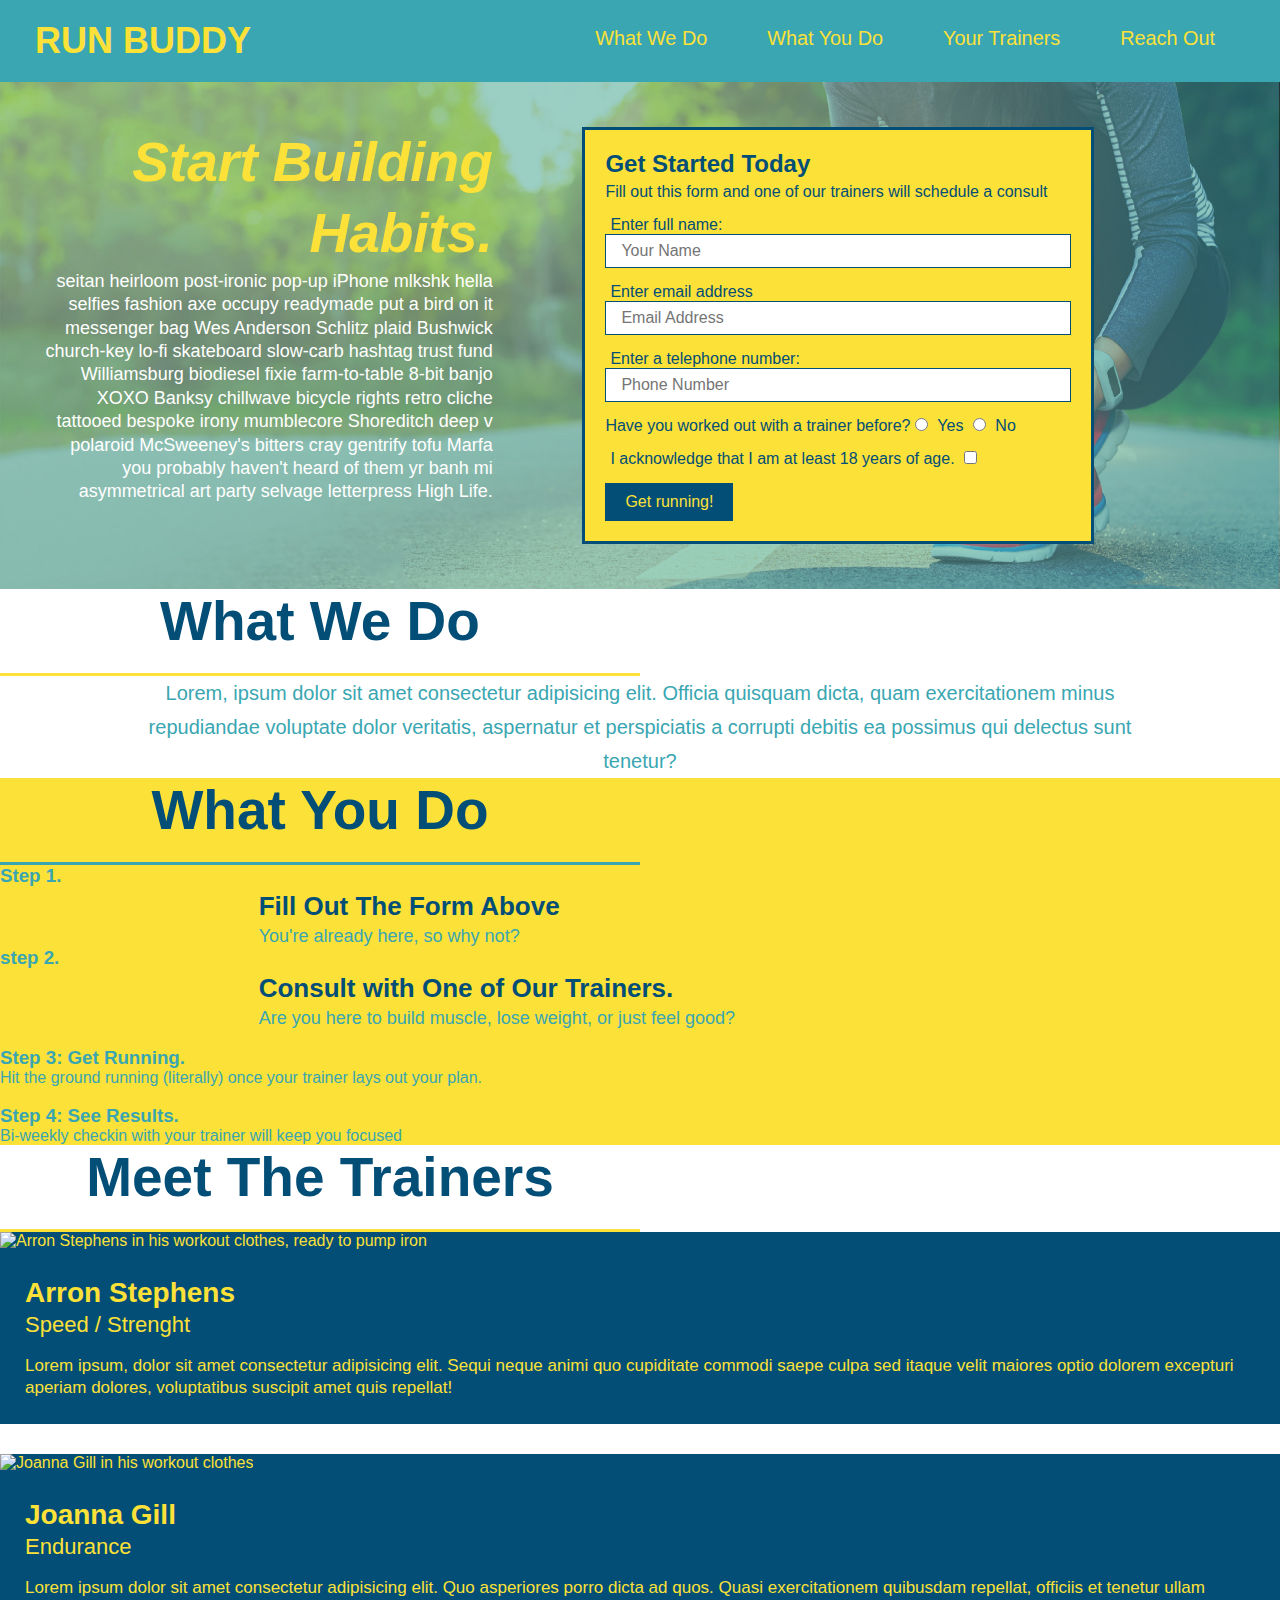
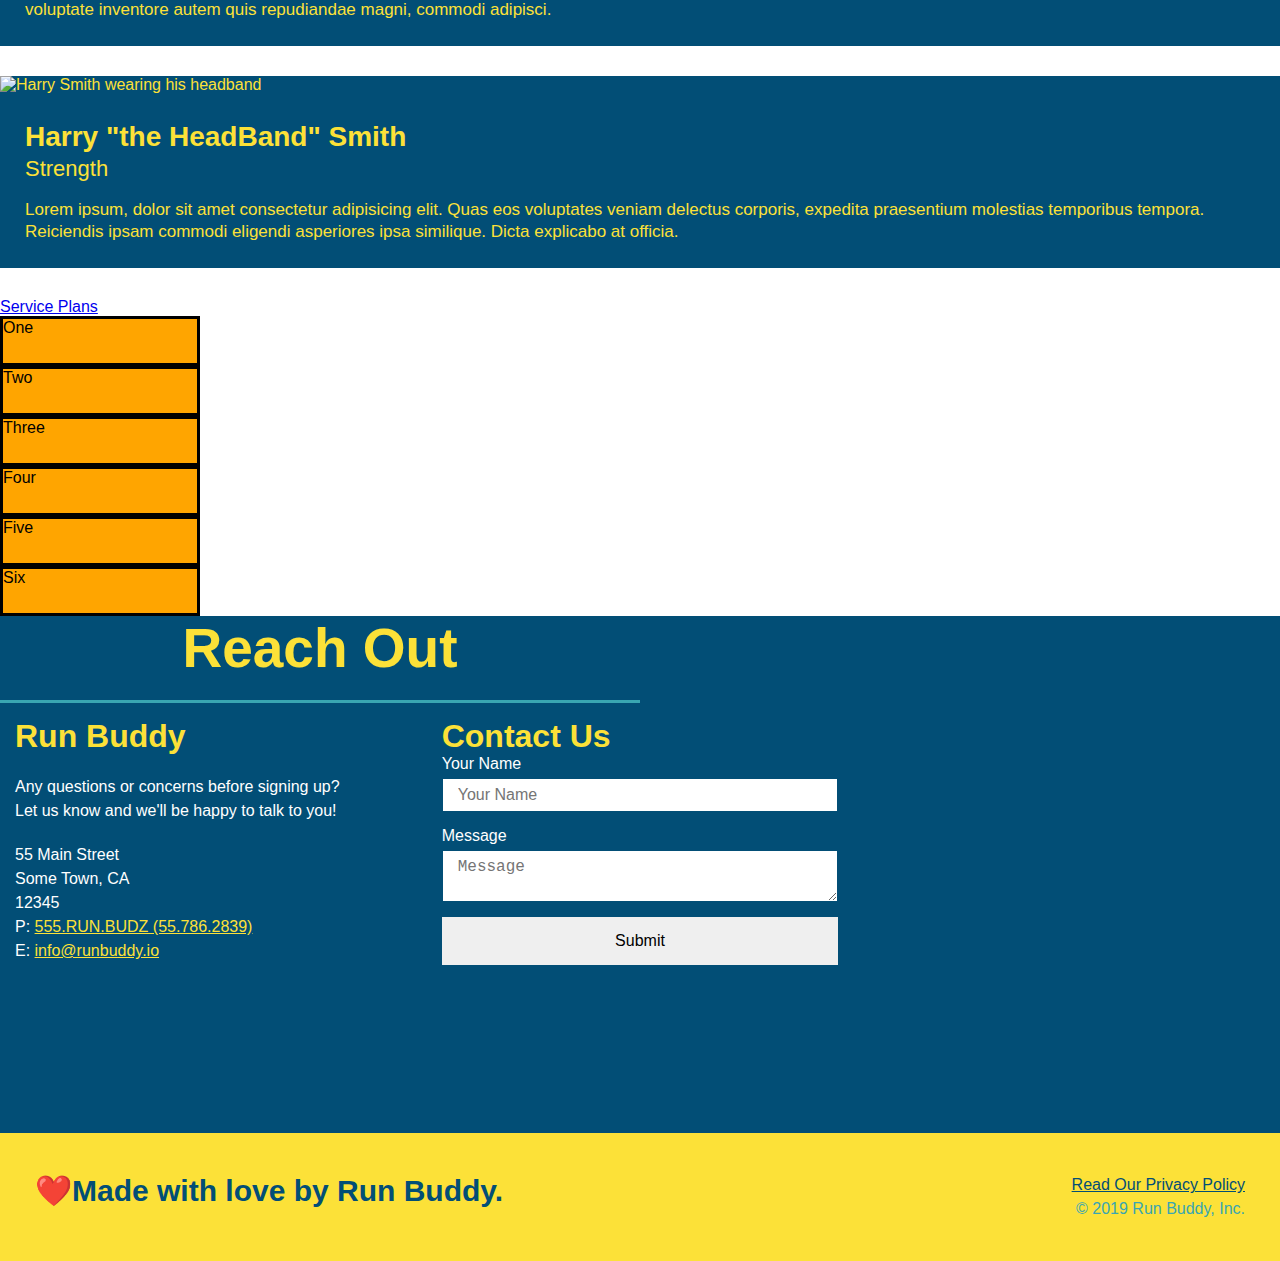
==== commit 585097b0: "added grid example" ====
--- a/index.html
+++ b/index.html
@@ -182,15 +182,41 @@
 
         </section>
         
+         <!--Service Plans section-->
+        <section id="service-plans" class="services">
+            <a href="#service-plans">Service Plans</a>
+            <div class="service-grid-container">
+                <div class="service-grid-item">One</div>
+                <div class="service-grid-item">Two</div>
+                <div class="service-grid-item">Three</div>
+                <div class="service-grid-item">Four</div>
+                <div class="service-grid-item">Five</div>
+                <div class="service-grid-item">Six</div>
+            </div>
+        </section>
+
         <!--"reach out" section-->
         <section id="reach-out" class="contact">
             <h2 class="section-title secondary-border">Reach Out</h2>
 
         <div class="contact-info">
-            <iframe 
-            src="https://www.google.com/maps/embed?pb=!1m18!1m12!1m3!1d3310.866093788622!2d-117.26199794971177!3d33.91884578054739!2m3!1f0!2f0!3f0!3m2!1i1024!2i768!4f13.1!3m3!1m2!1s0x80dca60cec71aa4b%3A0x97845ab8a27b78cd!2s23080%20Alessandro%20Blvd%2C%20Moreno%20Valley%2C%20CA%2092553!5e0!3m2!1sen!2sus!4v1596602166680!5m2!1sen!2sus" width="600" height="450" frameborder="0" style="border:0;" allowfullscreen="" aria-hidden="false" tabindex="0"
-            >
-            </iframe>
+            <div>
+                <h3>Run Buddy</h3>
+                <p>
+                    Any questions or concerns before signing up?
+                    <br /> 
+                    Let us know and we'll be happy to talk to you!
+                </p>
+
+                <address>
+                    55 Main Street <br />
+                    Some Town, CA <br />
+                    12345 <br />
+                    P: <a href="tel:555.786.2839">555.RUN.BUDZ (55.786.2839)</a><br />
+                    E: <a href="mailto://info@runbuddy.io">info@runbuddy.io</a>
+                </address>
+
+                </div>
 
             <div class="contact-form">
                 <h3>Contact Us</h3>
@@ -203,23 +229,12 @@
 
                     <button type="submit">Submit</button>
                 </form>
-            </div>
-
-            <div>
-                <h3>Run Buddy</h3>
-                <p>
-                    Any questions or concerns before signing up?
-                    <br /> 
-                    Let us know and we'll be happy to talk to you!
-                </p>
-                <address>
-                    55 Main Street <br />
-                    Some Town, CA <br />
-                    12345<br />
-                    P: 555.RUN.BUDZ (55.786.2839)<br />
-                    E: <a href="mailto:info@runbuddy.io">info@runbuddy.io</a>
-                </address>
-            </div>
+             </div>
+        
+            <iframe
+                src="https://www.google.com/maps/embed?pb=!1m14!1m12!1m3!1d12182.30520634488!2d-74.0652613!3d40.2407219!2m3!1f0!2f0!3f0!3m2!1i1024!2i768!4f13.1!5e0!3m2!1sen!2sus!4v1561060983193!5m2!1sen!2sus"
+                frameborder="0" style="border:0" allowfullscreen></iframe>
+
         </div>
 
         
--- a/assets/css/style.css
+++ b/assets/css/style.css
@@ -255,7 +255,22 @@
     font-size: 17px;
 }
 
-/*trainers*/
+/*trainers end*/
+
+/*Service plans grid*/
+.service-grid-container {
+    display: grid;
+}
+
+.service-grid-item {
+    width: 200px; 
+    height: 50px;
+    background-color: orange;
+    border: solid;
+    color: black; 
+}
+
+
 
 /*Reach out section*/
 .contact {
@@ -265,29 +280,55 @@
      color: #fce138;
  }
 
+ .contact-info  {
+     display: flex;
+     justify-content: space-between;
+    flex-wrap: wrap;
+}
+
+.contact-info > * {
+    flex: 1;
+    margin: 15px;
+}
+
 .contact-info iframe {
-    width: 400px;
     height: 400px;
 }
 
 .contact-info div {
-    width: 410px;
-    display: inline-block;
-    vertical-align: top;
-    text-align: left;
-    margin: 30px 0 0 60px;
     color: white;
 }
 
 .contact-info h3 {
     color: #fce138;
     font-size: 32px;
+}
+
+.contact-form input, .contact-form textarea {
+    border: 1px solid #024e76;
+    display: block;
+    padding: 7px 15px;
+    font-size: 16px;
+    color: #024e76;
+    width: 100%;
+    margin-bottom: 15px;
+    margin-top: 5px;
+}
+
+.contact-form button {
+    width: 100%;
+    border: none;
+    background: #fce138
+    color: #024e76;
+    text-align: center;
+    padding: 15px 0;
+    font-size: 16px;
 }
 
 .contact-info p, .contact-info address {
     margin: 20px 0;
     line-height: 1.5;
-    font-size: 20px;
+    font-size: 16px;
     font-style: normal;
 }
 
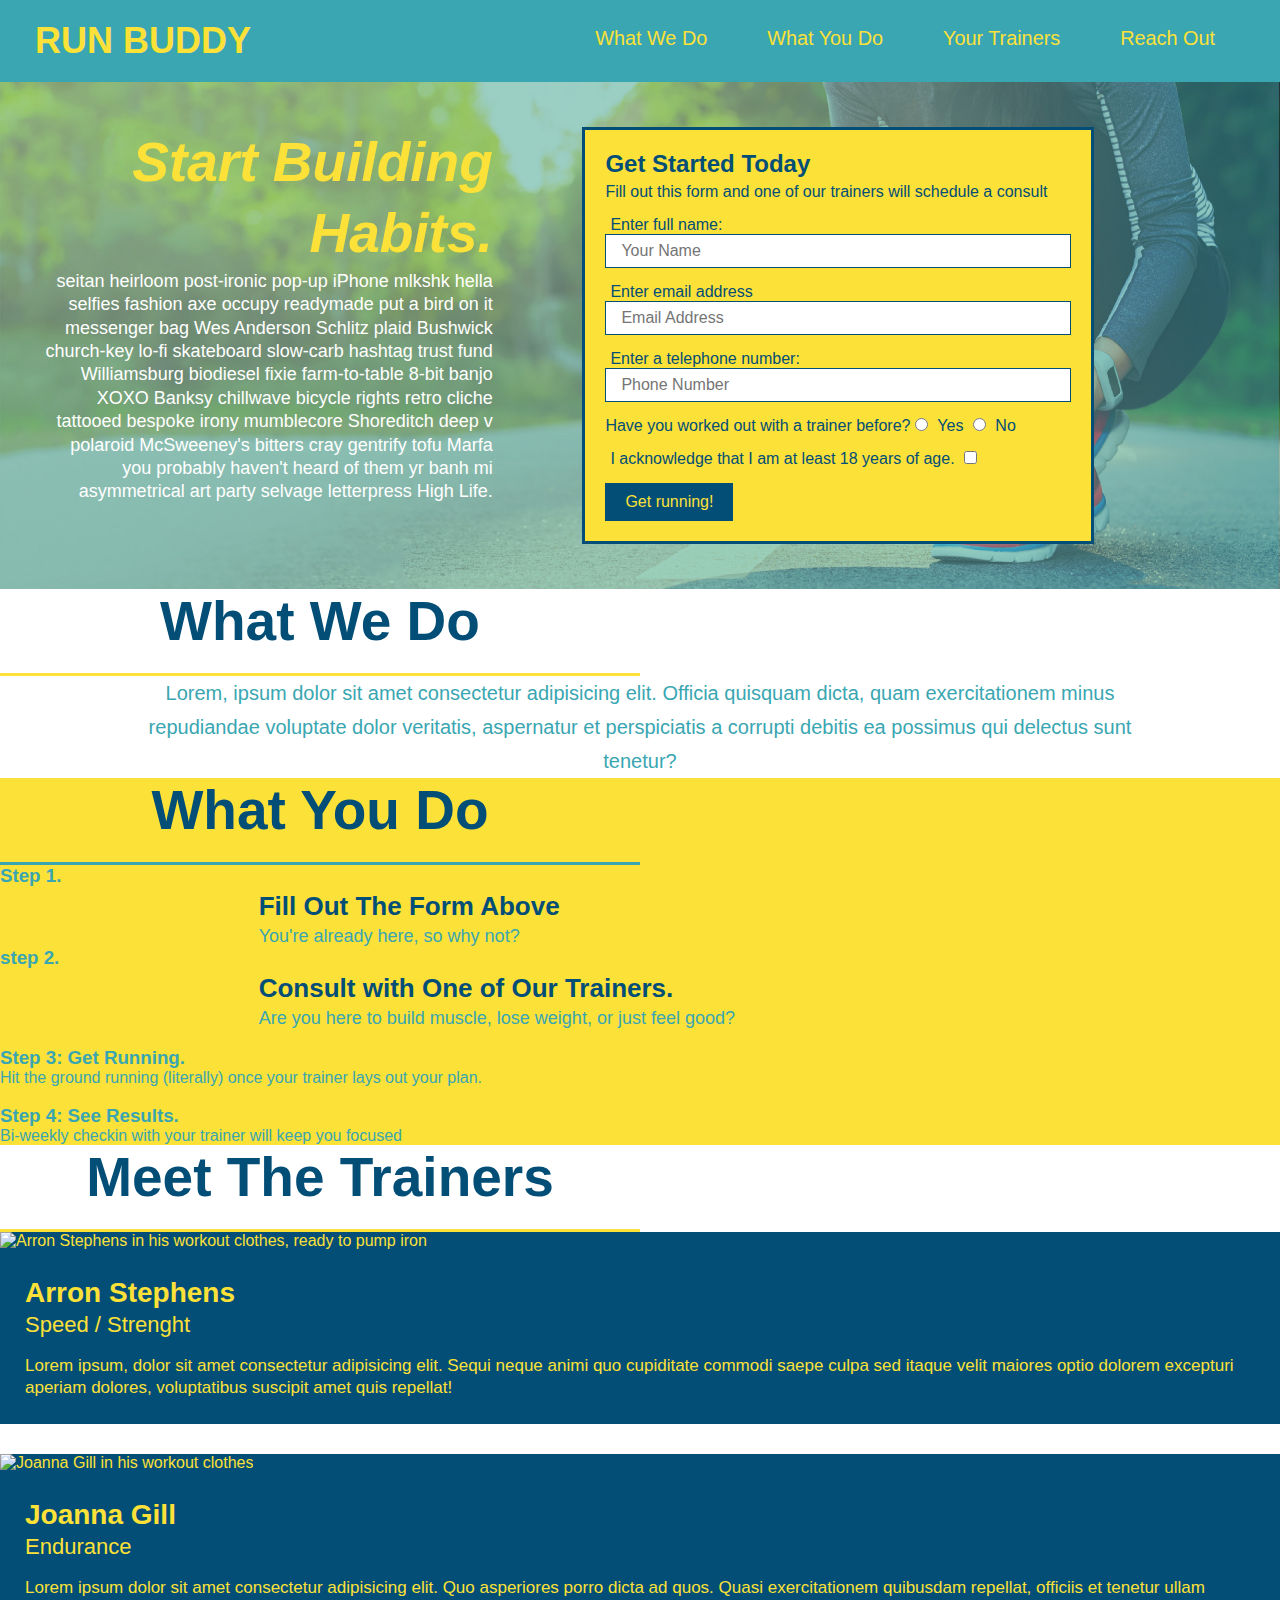
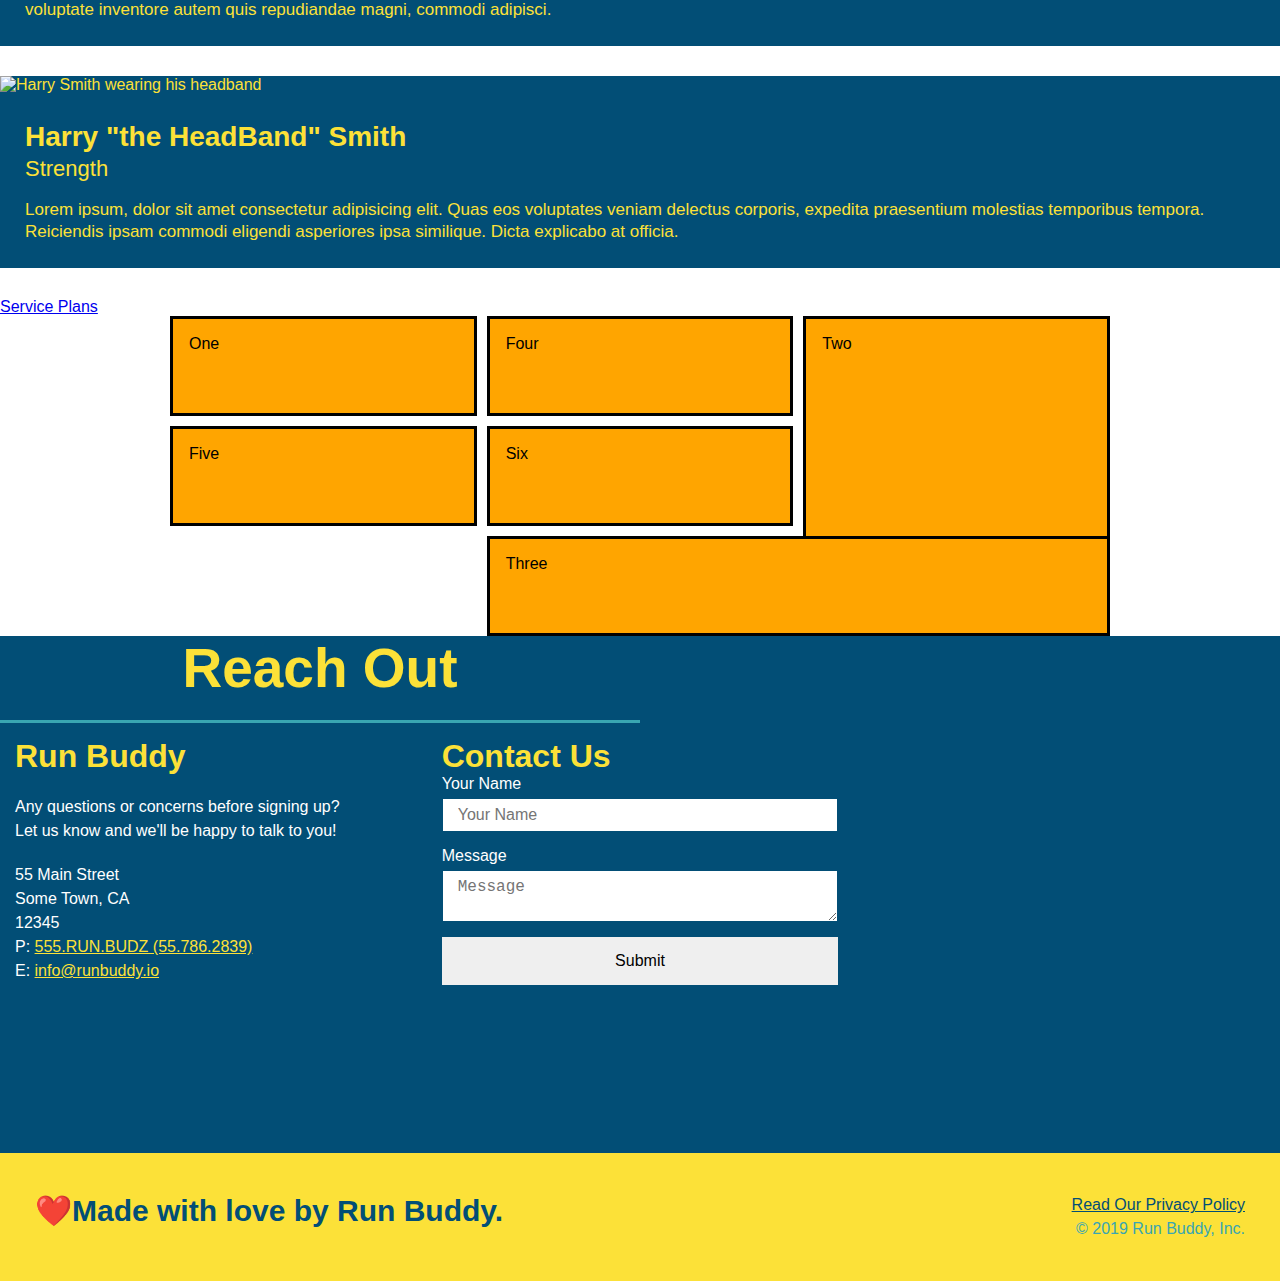
==== commit 71e923d0: "example grid" ====
--- a/index.html
+++ b/index.html
@@ -186,12 +186,12 @@
         <section id="service-plans" class="services">
             <a href="#service-plans">Service Plans</a>
             <div class="service-grid-container">
-                <div class="service-grid-item">One</div>
-                <div class="service-grid-item">Two</div>
-                <div class="service-grid-item">Three</div>
-                <div class="service-grid-item">Four</div>
-                <div class="service-grid-item">Five</div>
-                <div class="service-grid-item">Six</div>
+                <div class="service-grid-item box1">One</div>
+                <div class="service-grid-item box2">Two</div>
+                <div class="service-grid-item box3">Three</div>
+                <div class="service-grid-item box4">Four</div>
+                <div class="service-grid-item box5">Five</div>
+                <div class="service-grid-item box6">Six</div>
             </div>
         </section>
 
--- a/assets/css/style.css
+++ b/assets/css/style.css
@@ -258,18 +258,37 @@
 /*trainers end*/
 
 /*Service plans grid*/
+
 .service-grid-container {
+    max-width: 940px;
+    margin: 0 auto;
     display: grid;
+    grid-template-columns: repeat(3, 1fr);
+    grid-template-rows: repeat(3, 100px);
+    grid-gap: 10px;
 }
 
 .service-grid-item {
-    width: 200px; 
-    height: 50px;
     background-color: orange;
     border: solid;
+    padding: 1em;
     color: black; 
 }
-
+ 
+.box1 {
+    grid-column-start: 1/ span 1;
+    grid-row-end: 1/ span 2;
+}
+
+.box2 {
+    grid-column: 3/4;
+    grid-row: 1/-1;
+}
+
+.box3 {
+    grid-column: 2/ span 2;
+    grid-row: 3/ span 1;
+}
 
 
 /*Reach out section*/
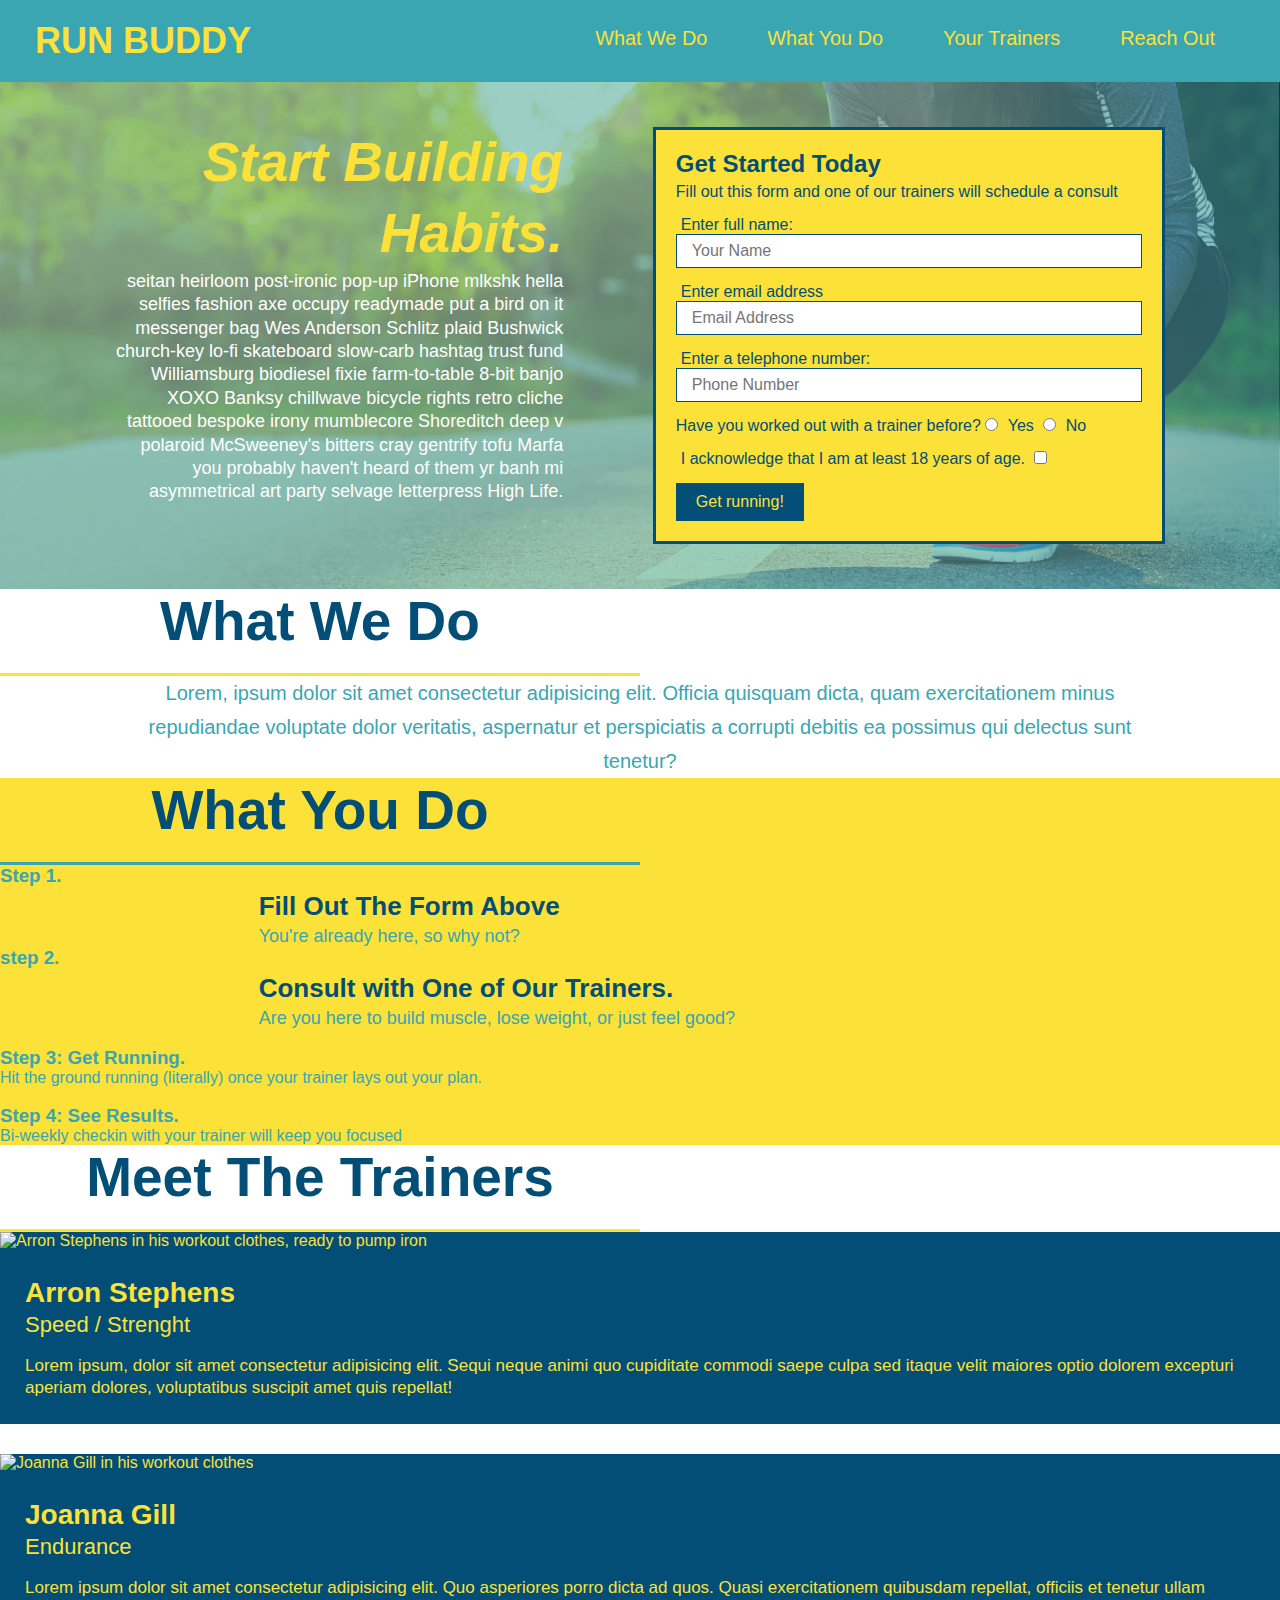
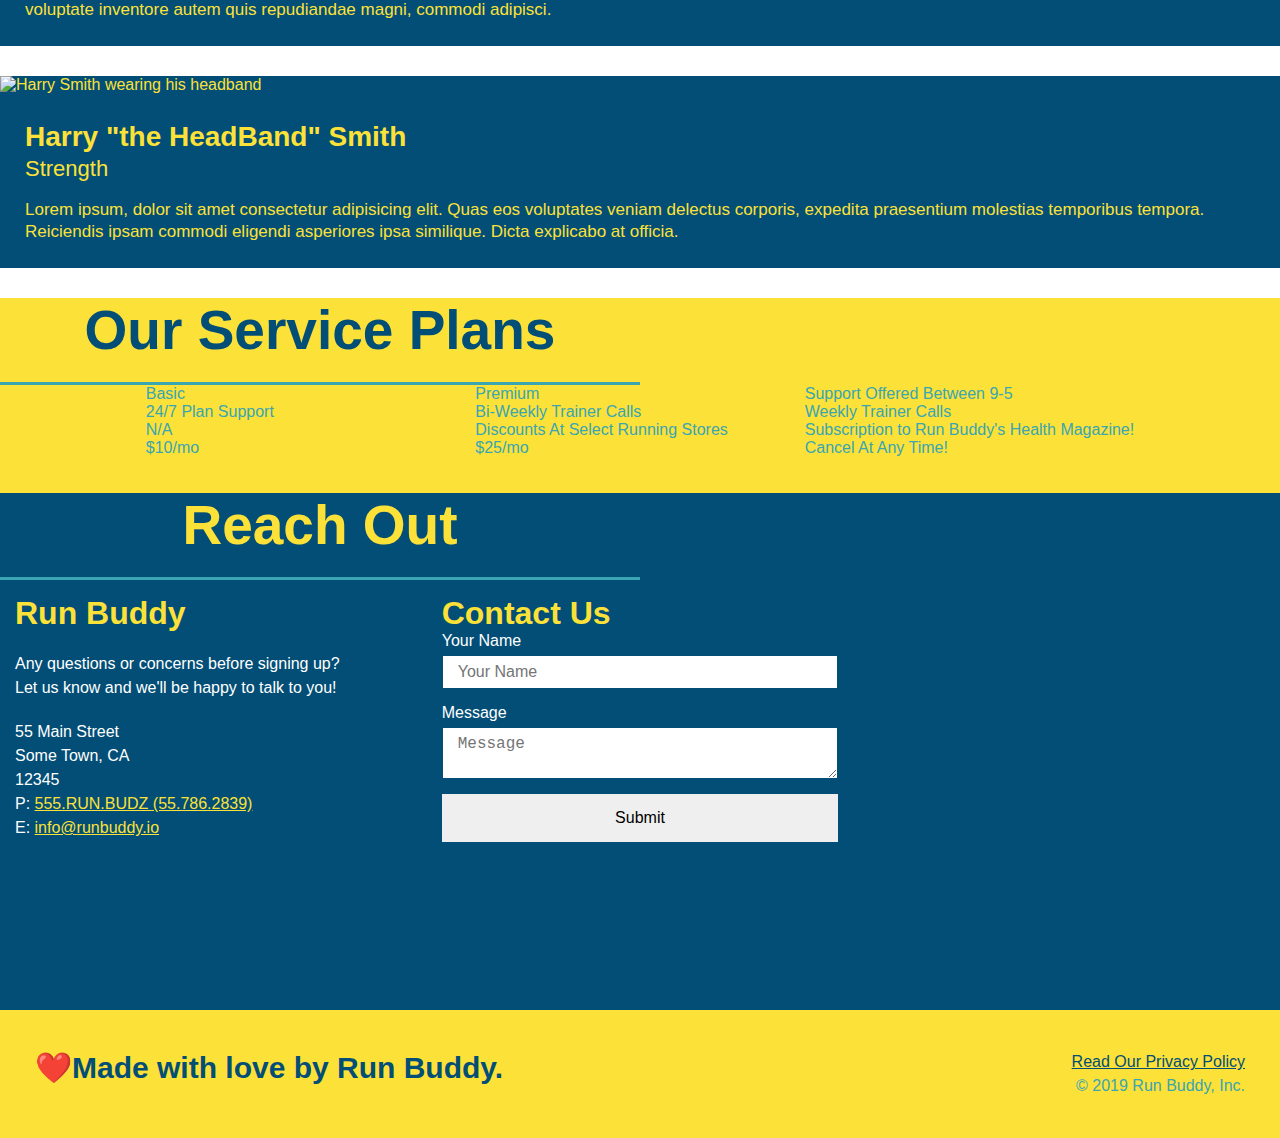
==== commit 9077bb6a: "grid services" ====
--- a/index.html
+++ b/index.html
@@ -181,20 +181,70 @@
             </div>
 
         </section>
-        
-         <!--Service Plans section-->
+
         <section id="service-plans" class="services">
-            <a href="#service-plans">Service Plans</a>
-            <div class="service-grid-container">
-                <div class="service-grid-item box1">One</div>
-                <div class="service-grid-item box2">Two</div>
-                <div class="service-grid-item box3">Three</div>
-                <div class="service-grid-item box4">Four</div>
-                <div class="service-grid-item box5">Five</div>
-                <div class="service-grid-item box6">Six</div>
-            </div>
-        </section>
-
+            <h2 class="section-title secondary-border">
+                Our Service Plans
+            </h2>
+
+            <div class="service-grid-wrapper">
+                <div class="service-grid-container">
+                    <!-- Headers -->
+                    <div class="service-grid-item">
+                        Basic
+                    </div>
+                    <div class="service-grid-item">
+                        Premium
+                    </div>
+
+                    <!-- Body -->
+                    <div class="service-grid-item">
+                        Support Offered Between 9-5
+                    </div>
+
+                    <div class="service-grid-item">
+                        24/7 Plan Support
+                    </div>
+
+                    <div class="service-grid-item">
+                        Bi-Weekly Trainer Calls
+                    </div>
+
+                    <div class="service-grid-item">
+                        Weekly Trainer Calls
+                    </div>
+
+                    <div class="service-grid-item">
+                        N/A
+                    </div>
+
+                    <div class="service-grid-item">
+                        Discounts At Select Running Stores
+                    </div>
+
+                    <div class="service-grid-item">
+                        Subscription to Run Buddy's Health Magazine!
+                    </div>
+                      
+                    <div class="service-grid-item">
+                        $10/mo
+                    </div>
+                    
+                    <div class="service-grid-item">
+                        $25/mo
+                    </div>
+                    
+                    <div class="service-grid-item">
+                        Cancel At Any Time!
+                    </div>
+                    
+                </div><!-- div service-grid-container -->
+            </div> <!-- div service-grid-wrapper -->
+
+        </section>
+
+
+        
         <!--"reach out" section-->
         <section id="reach-out" class="contact">
             <h2 class="section-title secondary-border">Reach Out</h2>
@@ -246,7 +296,7 @@
                 &copy; 2019 Run Buddy, Inc.
             </div>
         </footer>
-    </section>
+        </section>
 
     </body>
 
--- a/assets/css/style.css
+++ b/assets/css/style.css
@@ -61,7 +61,7 @@
     background-size: cover;
     background-position: center;
     display: flex;
-    justify-content: cneter;
+    justify-content: center;
     flex-wrap: wrap; 
 }
 
@@ -255,39 +255,23 @@
     font-size: 17px;
 }
 
-/*trainers end*/
-
-/*Service plans grid*/
+/*trainers*/
+
+/*Service Plans styles*/
+.services {
+    background: #fce138;
+}
+
+.service-grid-wrapper {
+    display: flex;
+    width: 100%;
+    justify-content: center;
+}
 
 .service-grid-container {
-    max-width: 940px;
-    margin: 0 auto;
     display: grid;
     grid-template-columns: repeat(3, 1fr);
-    grid-template-rows: repeat(3, 100px);
-    grid-gap: 10px;
-}
-
-.service-grid-item {
-    background-color: orange;
-    border: solid;
-    padding: 1em;
-    color: black; 
-}
- 
-.box1 {
-    grid-column-start: 1/ span 1;
-    grid-row-end: 1/ span 2;
-}
-
-.box2 {
-    grid-column: 3/4;
-    grid-row: 1/-1;
-}
-
-.box3 {
-    grid-column: 2/ span 2;
-    grid-row: 3/ span 1;
+    grid-template-rows: repeat(6, 1fr);
 }
 
 
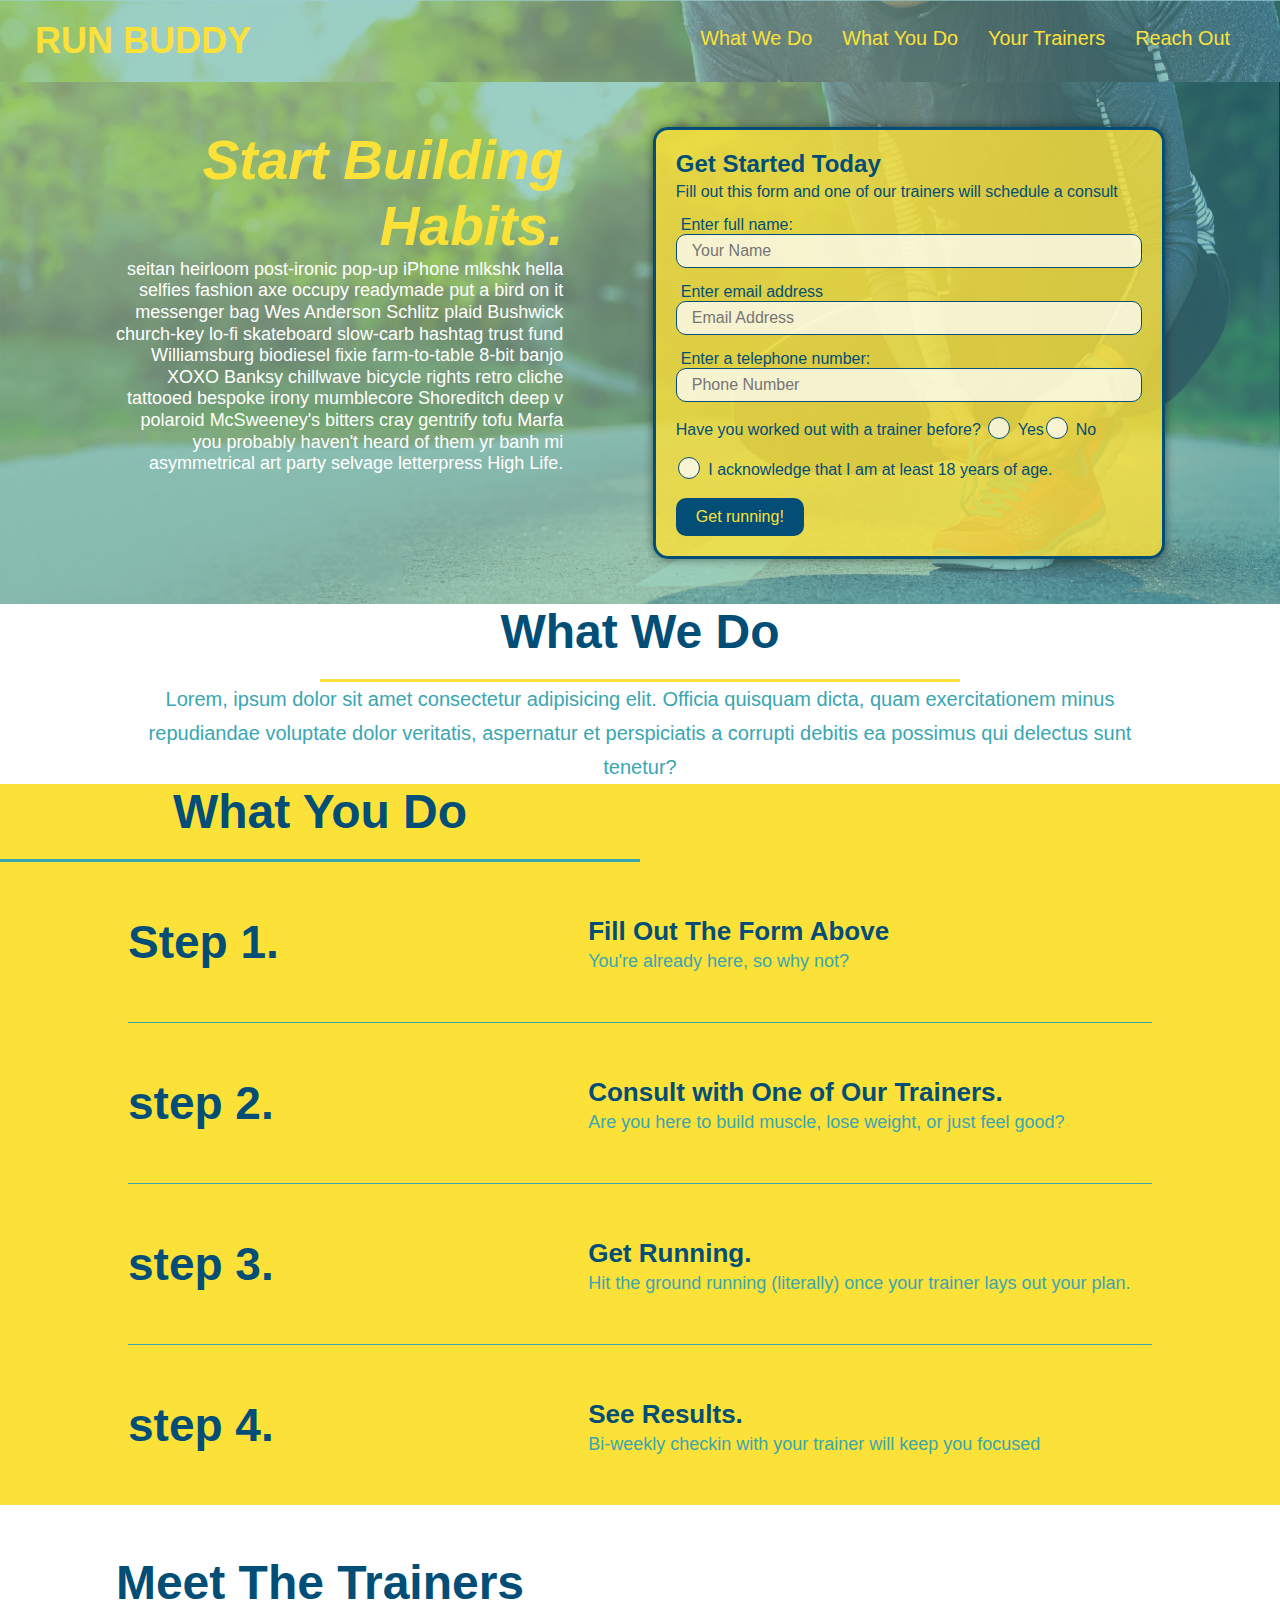
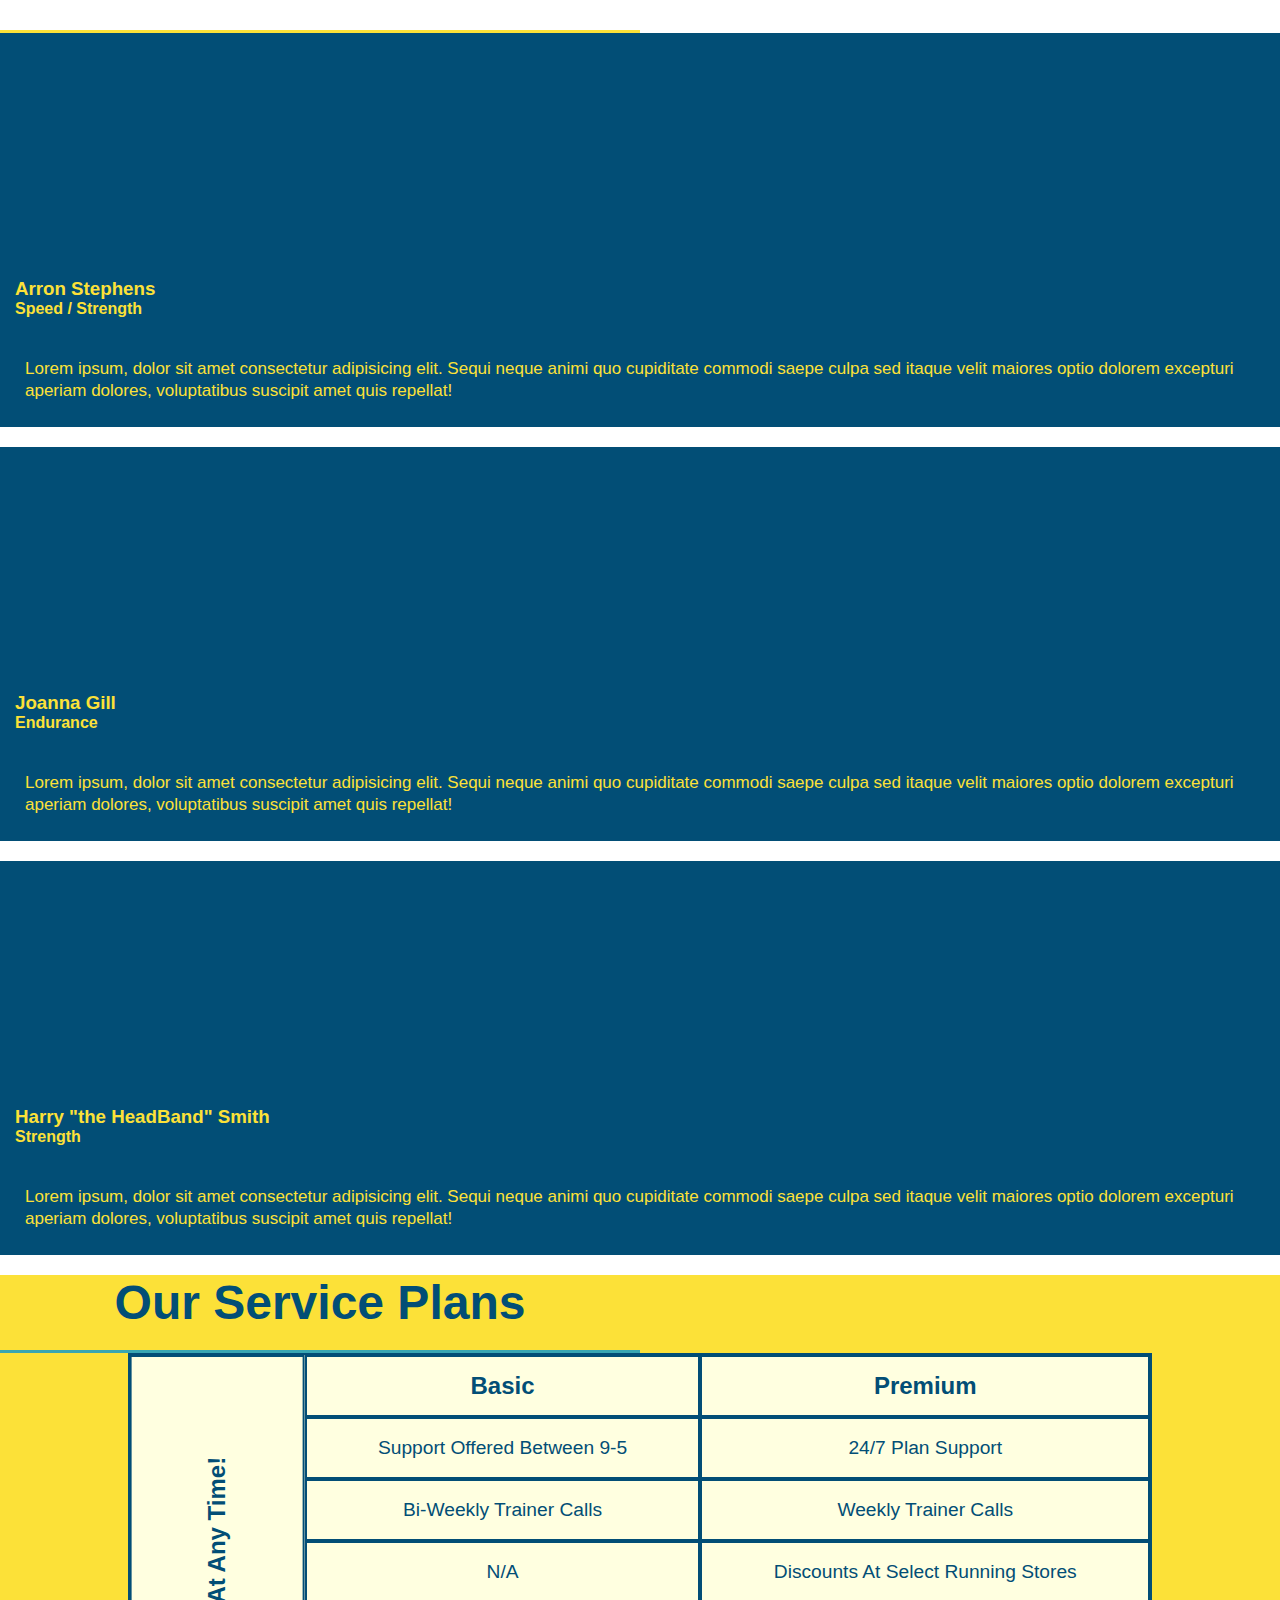
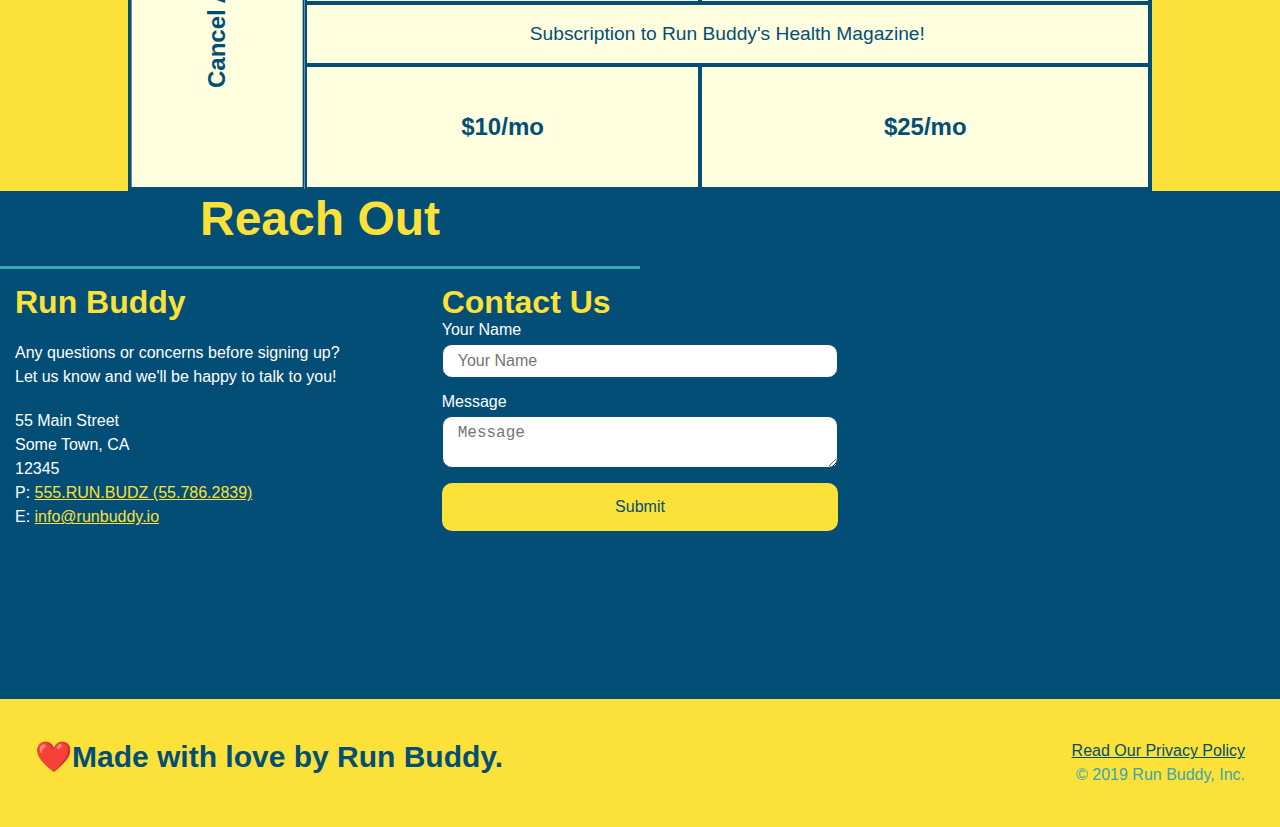
==== commit 005a9c42: "save" ====
--- a/index.html
+++ b/index.html
@@ -3,6 +3,7 @@
 <html lang="em">
     <head>
         <meta charset="UTF-8" />
+        <meta name="viewport" content="width=device-width, initial-scale=1.0" />
         <title>Run Buddy</title>
         <link rel="stylesheet" href="./assets/css/style.css">
     </head>
@@ -61,16 +62,20 @@
                 <input class="form-input" type="text" placeholder="Phone Number" name="phone" id="phone" />
                 <p>
                     Have you worked out with a trainer before?
-                    <input type="radio" name="trainer-confirm" id="trainer-yes" />
-                    <label for="trainer-yes">Yes</label>
-                    <input type="radio" name="trainer-confirm" id="trainer-no" />
-                    <label for="trainer-no">No</label>
+                    <span class="radio-wrapper label">
+                        <input type="radio" name="trainer-confirm" id="trainer-yes" />
+                        <label for="trainer-yes">Yes</label>
+                    </span>
+                    <span class="radio-wrapper label">
+                        <input type="radio" name="trainer-confirm" id="trainer-no" />
+                        <label for="trainer-no">No</label>
+                     </span>
                 </p>
                 <p>
-                    <label for="checkbox" >
-                        I acknowledge that I am at least 18 years of age.
-                    </label>
-                    <input type="checkbox" name="age-confirm" id="checkbox" />
+                    <span class="radio-wrapper label">
+                        <input type="checkbox" name="age-confirm" id="checkbox" />
+                        <label for="checkbox">I acknowledge that I am at least 18 years of age.</label>
+                    </span>
                 </p>
                 <button type="submit">
                     Get running!
@@ -96,46 +101,63 @@
         
         <!--"what you do" section-->
         <section id="what-you-do" class="steps">
+            <!-- <div class="flex-row"> -->
+            <div>   
             <h2 class="section-title secondary-border">What You Do</h2>
 
-            <div>
-                <h3>Step 1.</h3>
-                <div class="step-info">
-                    <div class="step-img">
-                        <img src="./assets/images/step-1.svg" alt="" />
-                    </div>
-                    <div class="step-text">
-                        <h4>Fill Out The Form Above</h4>
-                        <p>You're already here, so why not?</p>
+                <div class="step">
+                    <h3>Step 1.</h3>
+                    <div class="step-info">
+                        <div class="step-img">
+                            <img src="./assets/images/step-1.svg" alt="" />
+                        </div>
+                        <div class="step-text">
+                            <h4>Fill Out The Form Above</h4>
+                            <p>You're already here, so why not?</p>
+                        </div>
                     </div>
                 </div>
-            </div>
-
-            <div>
-                <h3>step 2.</h3>
-                <div class="step-info">
-                    <div class="step-img">
-                        <img src="./assets/images/step-2.svg" alt="" />
-                    </div>
-                    <div class="step-text">
-                        <h4>Consult with One of Our Trainers.</h4>
-                        <p>Are you here to build muscle, lose weight, or just feel good?</p>
+
+                <div class="step">
+                    <h3>step 2.</h3>
+                    <div class="step-info">
+                        <div class="step-img">
+                            <img src="./assets/images/step-2.svg" alt="" />
+                        </div>
+                        <div class="step-text">
+                            <h4>Consult with One of Our Trainers.</h4>
+                            <p>Are you here to build muscle, lose weight, or just feel good?</p>
+                        </div>
                     </div>
                 </div>
-            </div>
-
-            <div>
-                <img src="./assets/images/step-3.svg" alt="" />
-                <h3>Step 3: <span>Get Running.</span></h3>
-                <p>Hit the ground running (literally) once your trainer lays out your plan.</p>
-            </div>
-
-            <div>
-                <img src="./assets/images/step-4.svg" alt="" />
-                <h3>Step 4: <span>See Results.</span></h3>
-                <p>Bi-weekly checkin with your trainer will keep you focused</p>
-            </div>
-
+
+                <div class="step">
+                    <h3>step 3.</h3>
+                    <div class="step-info">
+                        <div class="step-img">
+                            <img src="./assets/images/step-3.svg" alt="" />
+                        </div>
+                        <div class="step-text">
+                            <h4>Get Running.</h4>
+                            <p>Hit the ground running (literally) once your trainer lays out your plan.</p>
+                        </div>
+                    </div>
+                </div>
+
+                <div class="step">
+                    <h3>step 4.</h3>
+                    <div class="step-info">
+                        <div class="step-img">
+                            <img src="./assets/images/step-4.svg" alt="" />
+                        </div>
+                        <div class="step-text">
+                            <h4>See Results.</h4>
+                            <p>Bi-weekly checkin with your trainer will keep you focused</p>
+                        </div>
+                    </div>
+
+             </div>
+        </div>
         </section>
         
         <!--"meet the trainers" section-->
@@ -146,38 +168,49 @@
 
             <div>
                 <article class="trainer">
-                    <img src="./assets/images/trainer-1.jpg" alt="Arron Stephens in his workout clothes, ready to pump iron" />
+                    <div class="trainer-img trainer-1">
+                        <div>
+                            <h3>Arron Stephens</h3>
+                            <h4>Speed / Strength</h4>
+                        </div>
+                    </div>
                     <div class="trainer-bio">
-                        <h3 class="trainer-name">Arron Stephens</h3>
-                        <h4 class="trainer-role">Speed / Strenght</h4>
                         <p>
-                            Lorem ipsum, dolor sit amet consectetur adipisicing elit. Sequi neque animi quo cupiditate commodi saepe culpa sed
-                            itaque velit maiores optio dolorem excepturi aperiam dolores, voluptatibus suscipit amet quis repellat!
+                            Lorem ipsum, dolor sit amet consectetur adipisicing elit. Sequi neque animi quo cupiditate commodi saepe culpa sed itaque velit maiores optio dolorem excepturi aperiam dolores, voluptatibus suscipit amet quis repellat!
                         </p>
                     </div>
-                </article>
+                  </article>
                 
                 <!--second trainer bio-->
                 <article class="trainer">
-                    <img src="./assets/images/trainer-2.jpg" alt="Joanna Gill in his workout clothes" />
+                    <div class="trainer-img trainer-2">
+                        <div>
+                            <h3>Joanna Gill</h3>
+                            <h4>Endurance</h4>
+                        </div>
+                    </div>
                     <div class="trainer-bio">
-                        <h3 class="trainer-name">Joanna Gill</h3>
-                        <h4 class="trainer-role">Endurance</h4>
                         <p>
-                            Lorem ipsum dolor sit amet consectetur adipisicing elit. Quo asperiores porro dicta ad quos. Quasi exercitationem quibusdam repellat, officiis et tenetur ullam voluptate inventore autem quis repudiandae magni, commodi adipisci.
+                            Lorem ipsum, dolor sit amet consectetur adipisicing elit. Sequi neque animi quo cupiditate commodi saepe culpa sed itaque velit maiores optio dolorem excepturi aperiam dolores, voluptatibus suscipit amet quis repellat!
                         </p>
                     </div>
-                </article>
-
+                  </article>
+
+                <!--third trainer bio-->
                 <article class="trainer">
-                    <img src="./assets/images/trainer-3.jpg" alt="Harry Smith wearing his headband">
+                    <div class="trainer-img trainer-3">
+                        <div>
+                            <h3>Harry "the HeadBand" Smith</h3>
+                            <h4>Strength</h4>
+                        </div>
+                    </div>
                     <div class="trainer-bio">
-                        <h3 class="trainer-name">Harry "the HeadBand" Smith</h3>
-                        <h4 class="trainer-role">Strength</h4>
                         <p>
-                            Lorem ipsum, dolor sit amet consectetur adipisicing elit. Quas eos voluptates veniam delectus corporis, expedita praesentium molestias temporibus tempora. Reiciendis ipsam commodi eligendi asperiores ipsa similique. Dicta explicabo at officia.
+                            Lorem ipsum, dolor sit amet consectetur adipisicing elit. Sequi neque animi quo cupiditate commodi saepe culpa sed itaque velit maiores optio dolorem excepturi aperiam dolores, voluptatibus suscipit amet quis repellat!
                         </p>
-                 </article>
+                    </div>
+                </article>  
+        
             </div>
 
         </section>
@@ -190,51 +223,51 @@
             <div class="service-grid-wrapper">
                 <div class="service-grid-container">
                     <!-- Headers -->
-                    <div class="service-grid-item">
+                    <div class="service-grid-item grid-head basic">
                         Basic
                     </div>
-                    <div class="service-grid-item">
+                    <div class="service-grid-item grid-head premium">
                         Premium
                     </div>
 
                     <!-- Body -->
-                    <div class="service-grid-item">
+                    <div class="service-grid-item basic">
                         Support Offered Between 9-5
                     </div>
 
-                    <div class="service-grid-item">
+                    <div class="service-grid-item premium">
                         24/7 Plan Support
                     </div>
 
-                    <div class="service-grid-item">
+                    <div class="service-grid-item basic">
                         Bi-Weekly Trainer Calls
                     </div>
 
-                    <div class="service-grid-item">
+                    <div class="service-grid-item premium">
                         Weekly Trainer Calls
                     </div>
 
-                    <div class="service-grid-item">
+                    <div class="service-grid-item basic">
                         N/A
                     </div>
 
-                    <div class="service-grid-item">
+                    <div class="service-grid-item premium">
                         Discounts At Select Running Stores
                     </div>
 
-                    <div class="service-grid-item">
+                    <div class="service-grid-item both">
                         Subscription to Run Buddy's Health Magazine!
                     </div>
                       
-                    <div class="service-grid-item">
+                    <div class="service-grid-item grid-price basic">
                         $10/mo
                     </div>
                     
-                    <div class="service-grid-item">
+                    <div class="service-grid-item grid-price premium">
                         $25/mo
                     </div>
                     
-                    <div class="service-grid-item">
+                    <div class="service-grid-item cancel">
                         Cancel At Any Time!
                     </div>
                     
--- a/assets/css/style.css
+++ b/assets/css/style.css
@@ -5,11 +5,23 @@
     box-sizing: border-box;
 }
 
+:root {
+    --primary-color: #fce138;
+    --secondary-color: #024e76;
+    --tertiary-color: #39a6b2;
+  }
+
 body {
     /*more on this alphanumerical value in a minute! */
     color: #39a6b2;
     font-family: Helvetica, Arial, sans-serif;}
 
+.flex-row {
+    display: flex;
+    justify-content: center;
+    flex-direction: row;
+}
+
 /* apply styles to <header> */
 header {
     padding: 20px 35px;
@@ -17,6 +29,15 @@
     display: flex;
     justify-content: space-between;
     flex-wrap: wrap;
+    position: -webkit-sticky;
+    position: sticky;
+    top: 0;
+    background-image: url("../images/hero-bg.jpg");
+    background-size: cover;
+    background-position: center;
+    background-attachment: fixed;
+    background-position: 80%;
+    z-index: 9999;
 }
     
 header h1 {
@@ -24,6 +45,7 @@
     font-size: 36px;
     color: #fce138;
     margin: 0;
+    text-shadow: 0 0 10 px rgba(0, 0, 0, 0.5);
 }
 
 header a {
@@ -44,10 +66,18 @@
 }
 
 header nav ul li a {
-    margin: 0 30px;
+    padding: 10px 15px;
     font-weight: lighter;
     font-size: 1.55vw;
-}
+    text-shadow: 0 0 10 px rgba(0, 0, 0, 0.5);
+}
+
+header nav ul li a:hover {
+    background: #fce138;
+    color: #024e76;
+    border-radius: 15px;
+    text-shadow: none;
+  }
 
 /*
 section {
@@ -63,6 +93,7 @@
     display: flex;
     justify-content: center;
     flex-wrap: wrap; 
+    align-items: flex-start;
 }
 
 .hero-cta { 
@@ -72,21 +103,25 @@
     color: #fff;
     font-size: 18px;
     line-height: 1.3;
+    line-height: 1.2;
 }
 
 .hero-cta h2 {
     font-style: italic;
     font-size: 55px;
     color: #fce238;
+    text-shadow: 0 0 10 px rgba(0, 0, 0, 0.5);
 }
 
 .hero-form{
     border: 3px solid #024e76;
-    background-color: #fce138;
+    background-color: rgb(252, 225, 56, 0.8);
     padding: 20px;
     color: #024e76;
     width: 40%;
     margin: 3.5%;
+    box-shadow: 0 0 10px rgba(0, 0, 0, 0.5);
+    border-radius: 15px;
 }
 
 .hero-form h3 {
@@ -106,6 +141,39 @@
     color: #024e76;
     width: 100%;
     margin-bottom: 15px;
+    border-radius: 10px;
+    background-color: rgba(255,255,255, 0.75)
+}
+
+.form-input:focus {
+    background-color: rgba(255,255,255, 1);
+    outline: none;
+  }
+
+.checkbox-wrapper input, .radio-wrapper input {
+    opacity: 0;
+}
+
+.checkbox-wrapper label, .radio-wrapper label {
+    position: relative;
+    left: 10px;
+    margin: 10px;
+    line-height: 1.6;
+}
+
+.checkbox-wrapper label::before, .radio-wrapper label::before {
+    content: "";
+    height: 20px;
+    width: 20px;
+    background: rgba(255, 255, 255, 0.75);  
+    border: 1px solid #024e76;  
+    position: absolute;
+    top: -4px;
+    left: -30px;
+}
+
+.radio-wrapper label::before {
+    border-radius: 50%;
 }
 
 .hero-form label {
@@ -118,6 +186,45 @@
     border: none;
     padding: 10px 20px;
     font-size: 16px;
+    border-radius: 10px;
+}
+
+.hero-form button:hover {
+    background-color: #39a6b2;  
+}
+
+.radio-wrapper label::after {
+    content: "";
+    width: 20px;
+    height: 20px;
+    border-radius: 50%;
+    background: #024e76;
+    position: absolute;
+    left: -29px;
+    top: -3px;
+    background-image: radial-gradient(circle, #39a6b2, #024e76);
+}
+  
+.checkbox-wrapper label::after {
+    content: "";
+    height: 6px;
+    width: 14px;
+    border-left: 2px solid #024e76;
+    border-bottom: 2px solid #024e76;
+    position: absolute;
+    left: -26px;
+    top: 1px;
+    transform: rotate(-58deg);
+}
+
+.checkbox-wrapper input + label::after, 
+.radio-wrapper input + label::after {
+  content: none;
+}
+
+.checkbox-wrapper input:checked + label::after, 
+.radio-wrapper input:checked + label::after {
+  content: "";
 }
 /*Hero style end*/
 
@@ -143,7 +250,7 @@
 /*steps*/
 
 .section-title {
-    font-size: 55px;
+    font-size: 48px;
     color: #024e76;
     border-bottom: 3px solid;
     padding-bottom: 20px;
@@ -164,12 +271,24 @@
     margin: 50px auto;
     padding-bottom: 50px;
     width: 80%;
-    border-bottom: 1px solid #39a6b2;
     display: flex;
     flex-wrap: wrap;
     align-items: center;
     justify-content: space-between;
-}
+    border-bottom: 1px solid #39a6b2;
+}
+
+.step:nth-child(even) {
+    border-bottom: 1px solid #39a6b2;
+  }
+
+.step:last-child {
+    border-bottom: none;
+}
+
+.step:not(:last-child) {
+    border-bottom: 1px solid #39a6b2;
+  }
 
 .step-info {
     flex: 2 70%;
@@ -218,31 +337,28 @@
 }
 
 .trainer {
-    margin: 0 auto 30px auto;
+    margin: 0 auto 20px auto;
     background: #024e76;
     color: #fce138;
     flex: 1;
 }
 
-.trainer img {
-    width: 100%;
-}
-
 .trainer-bio {
     padding: 25px;
     line-height: 1.3;
 }
 
-.text-left {
+/* .text-left {
     text-align: left;
 }
 
 .text-right {
     text-align: right;
-}
+} */
 
 .trainer-bio h3{
     font-size: 28px;
+    margin-bottom: 5px;
 }
 
 .trainer-bio h4 {
@@ -255,6 +371,46 @@
     font-size: 17px;
 }
 
+.trainer-img {
+    width: 100%;
+    min-height: 300px;
+    display: flex;
+    padding: 15px;
+    align-items: flex-end;
+}
+
+.trainer-1 {
+    background-image: url("../images/trainer-1.jpg");
+}
+
+.trainer-2 {
+    background-image: url("../images/trainer-2.jpg");
+}
+
+.trainer-3 {
+    background-image: url("../images/trainer-3.jpg");
+}
+
+/* .trainer-img::after {
+    content: "";
+    height: 100%;
+    width: 100%;
+    background: rgba(252, 225, 56, 0.3);
+    position: absolute;
+    top: auto;
+    left: auto;
+} */
+
+.trainer-img h3 {
+    position: relative;
+    z-index: 1;
+}
+  
+.trainer-img h4 {
+    position: relative;
+    z-index: 2;
+}
+
 /*trainers*/
 
 /*Service Plans styles*/
@@ -269,11 +425,44 @@
 }
 
 .service-grid-container {
+    background: lightyellow;
+    width: 80%;
     display: grid;
-    grid-template-columns: repeat(3, 1fr);
-    grid-template-rows: repeat(6, 1fr);
-}
-
+    grid-template-columns: 1 repeat(2, 4fr);
+    grid-template-rows: repeat(5, 1fr) 2fr;
+    border: 2px solid #024e76;
+    color: #024e76;
+    font-size: 1.2rem;
+}
+
+.service-grid-item {
+    padding: 15px 0;
+    border: 2px solid #024e76;
+    display: flex;
+    align-items: center;
+    justify-content: center;
+    text-align: center;
+}
+
+.service-grid-item.basic {
+    grid-column: 2 / span 1;
+  }
+
+.service-grid-item.both {
+    grid-column: 2 / span 2;
+}
+
+.service-grid-item.cancel {
+    writing-mode: vertical-lr;
+    grid-column: 1;
+    grid-row: 1 / -1;
+    transform: rotate(180deg);
+}
+
+.grid-head, .grid-price, .service-grid-item.cancel {
+    font-size: 1.5rem;
+    font-weight: bold;
+}
 
 /*Reach out section*/
 .contact {
@@ -316,17 +505,24 @@
     width: 100%;
     margin-bottom: 15px;
     margin-top: 5px;
+    border-radius: 10px;
 }
 
 .contact-form button {
     width: 100%;
     border: none;
-    background: #fce138
+    background: #fce138;
     color: #024e76;
     text-align: center;
     padding: 15px 0;
     font-size: 16px;
-}
+    border-radius: 10px;
+}
+
+.contact-form button:hover {
+    color: #fce138;
+    background: #39a6b2;
+  }
 
 .contact-info p, .contact-info address {
     margin: 20px 0;
@@ -369,6 +565,137 @@
 
 /*Footer end*/
 
-.flex-row {
-    display: flex;
-}+
+
+/* MEDIA QUERY FOR SMALLER DESKTOP SCREENS AND SMALLER */
+@media screen and (max-width: 980px) {
+    header {
+        padding-bottom: 0;
+        justify-content: center;
+    }
+    
+    header h1 {
+        width: 100%;
+        text-align: center;
+    }
+
+    header nav ul {
+        margin-top: 20px;
+        width: 100%;
+        justify-content: center;
+    }
+
+    header nav ul li a {
+        font-size: 20px;
+    }
+
+    footer h2, footer div {
+        text-align: center;
+        width: 100%;
+    }
+
+    .hero-cta, .hero-form {
+        width: 100%;
+    }
+
+    .hero-cta {
+        text-align: center;
+    }
+
+    .section-title {
+        width: 80%;
+    }
+
+    .trainer {
+        flex: 0 70%;
+    }
+
+    .contact-info iframe{
+        flex: 1 100%;
+    }
+}
+
+/* MEDIA QUERY FOR TABLETS AND SMALLER */
+@media screen and (max-width: 768px) {
+    section {
+        padding: 30px 15px;
+    }
+
+    .step h3 {
+        flex: 1 100%;
+        text-align: center;
+    }
+
+    .step-info {
+        flex: 2 100%;
+        text-align: center;
+        justify-content: center;
+    }
+
+    .step-img {
+        flex: 0 32%;
+        margin-right: 0;
+        margin-top: 15px;
+        margin-bottom: 15px;
+    } 
+
+    .step-text {
+        flex: 100%;
+    }
+
+}
+
+@media screen and (max-width: 768px) {
+
+    .service-grid-container {
+      grid-template-columns: 1fr 1fr;
+    }
+  
+    .service-grid-item.basic {
+      grid-column: 1;
+    }
+  
+    .service-grid-item.both {
+      grid-column: 1 / -1;
+    }
+  
+    .service-grid-item.cancel {
+      transform: none;
+      writing-mode: unset;
+      grid-column: 1 / -1;
+      grid-row: -1;
+    }
+  }
+
+/* MEDIA QUERY FOR MOBILE PHONES AND SMALLER */
+@media screen and (max-width: 575px) {
+
+    .hero-form button {
+        width: 100%;
+    }
+
+    .section-title { 
+        width: 95%;
+    }
+
+    .intro p {
+        width: 100%;
+    }
+
+    .trainer {
+        flex: 0 100%;
+    }
+
+    .contact-info {
+        text-align: center;
+    }
+
+    .contact-info > * {
+        flex: 0 100%;
+    }
+
+    .contact-form {
+        order: 3;
+    }
+    
+}
